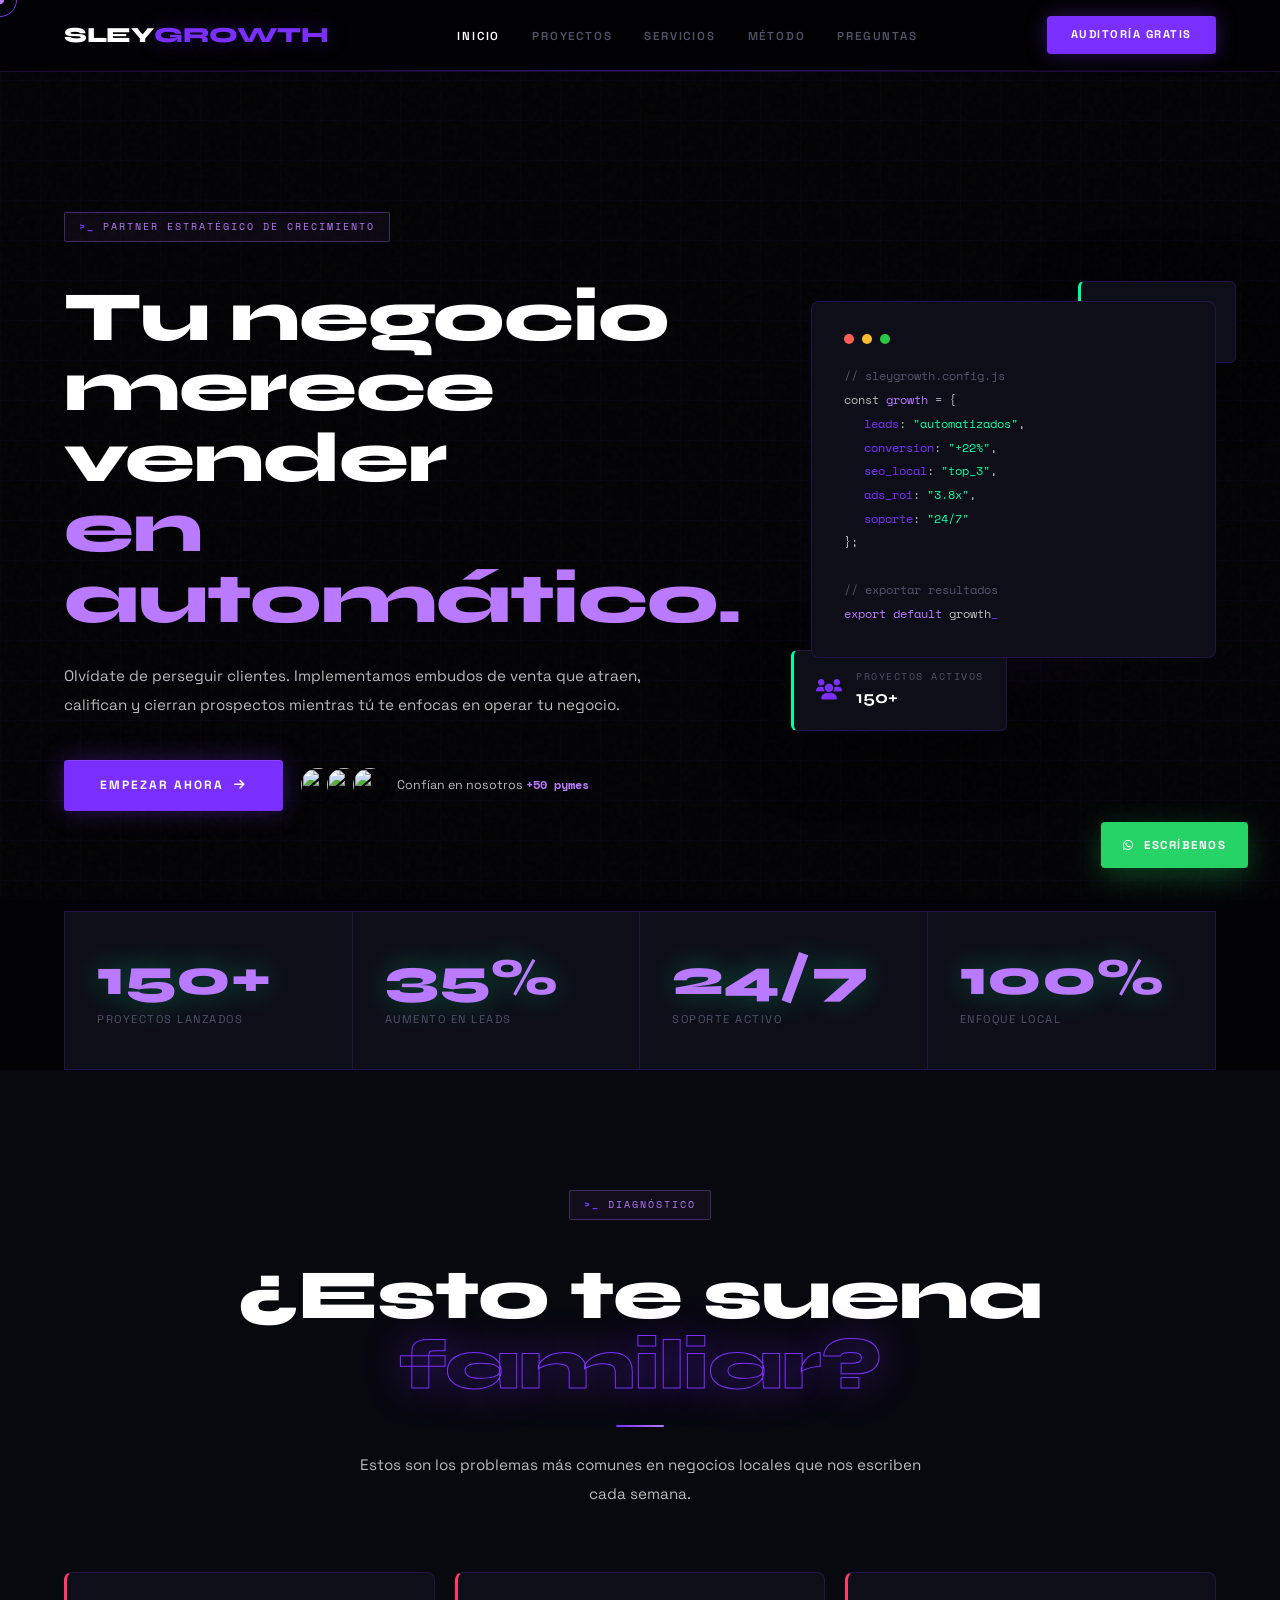
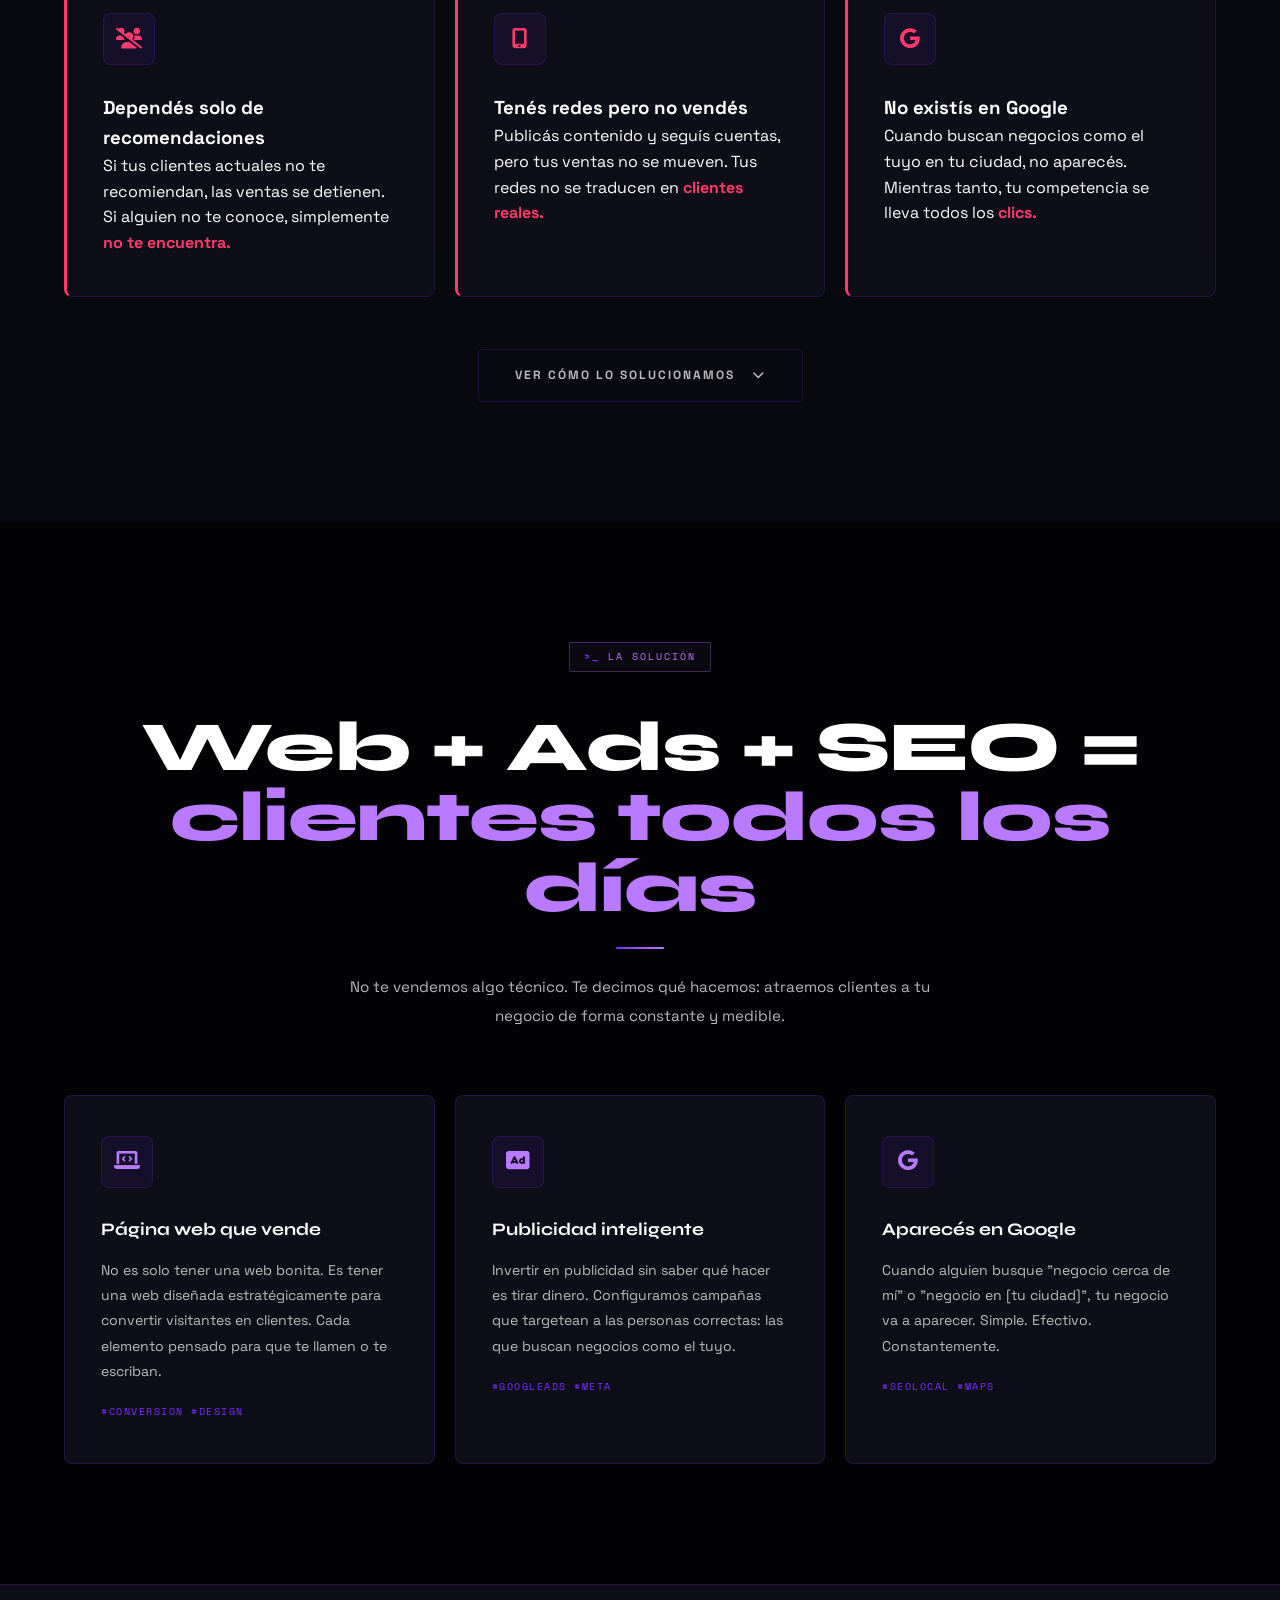
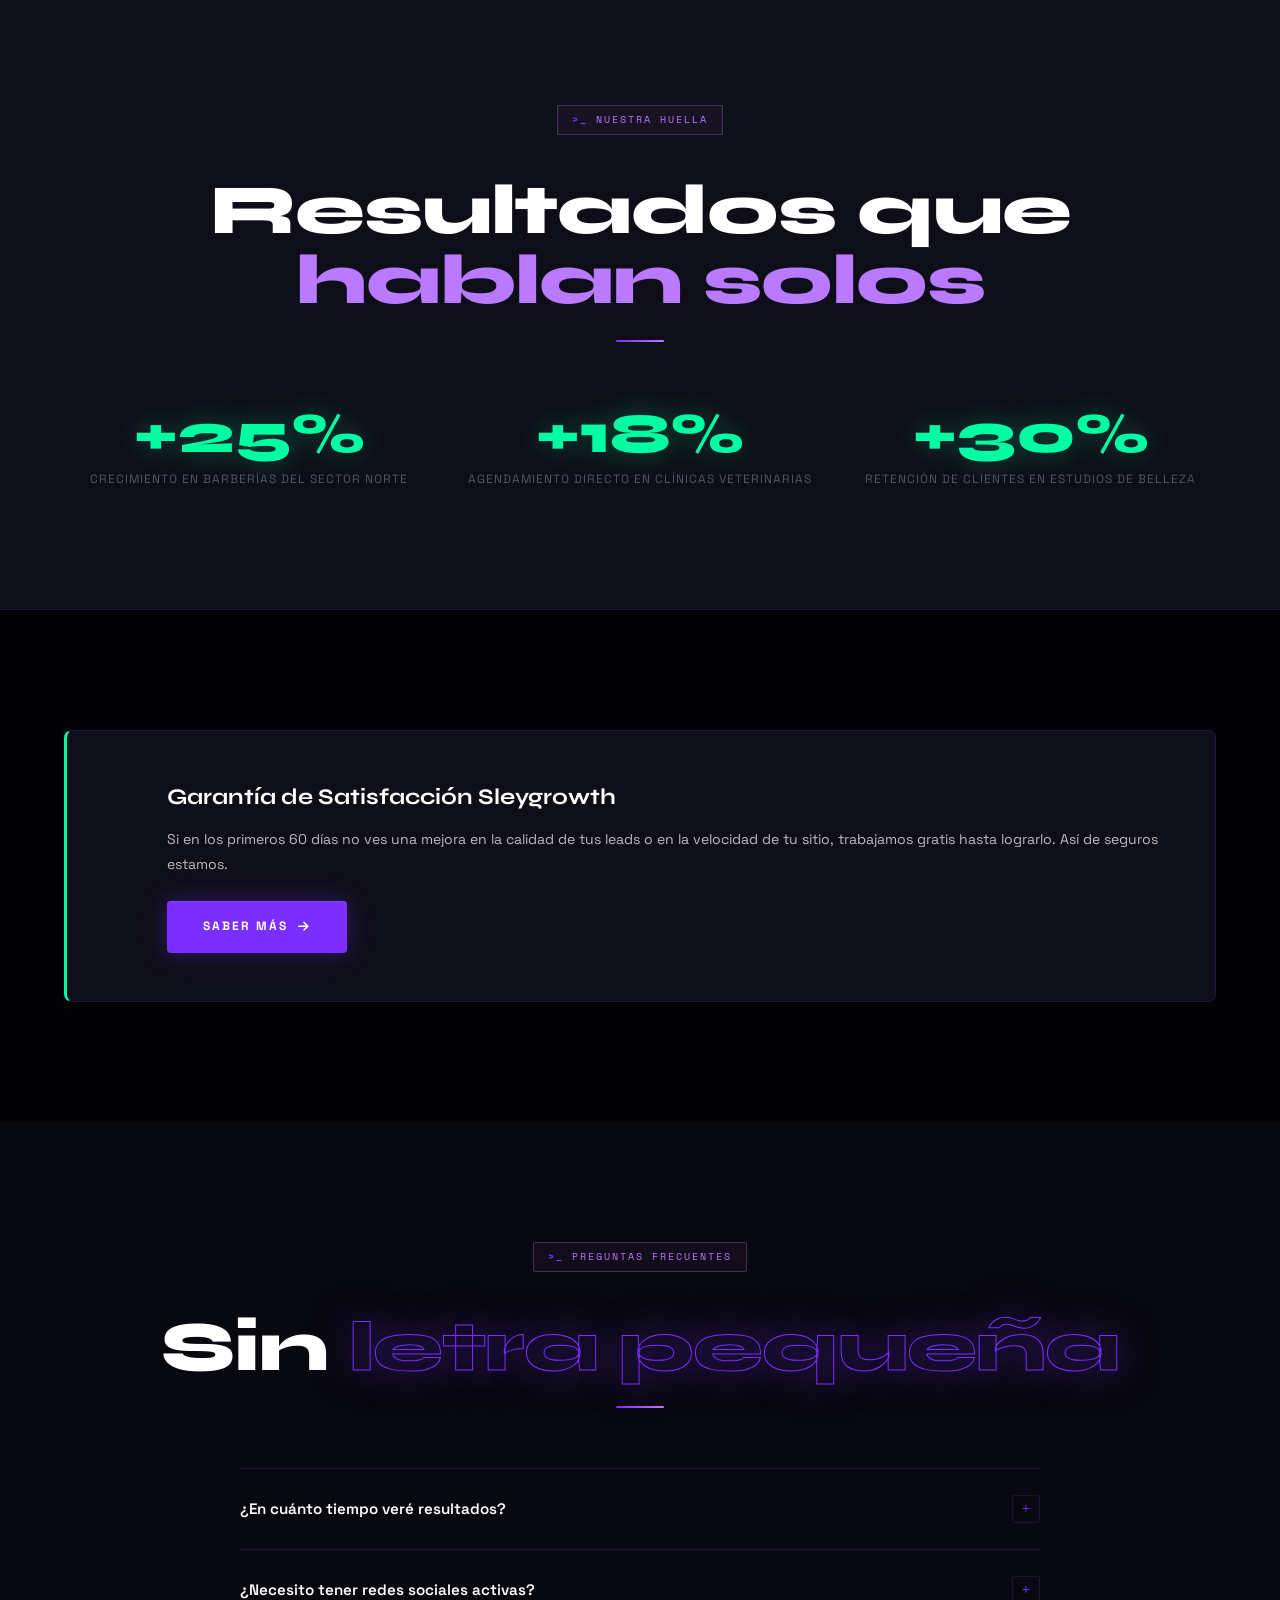
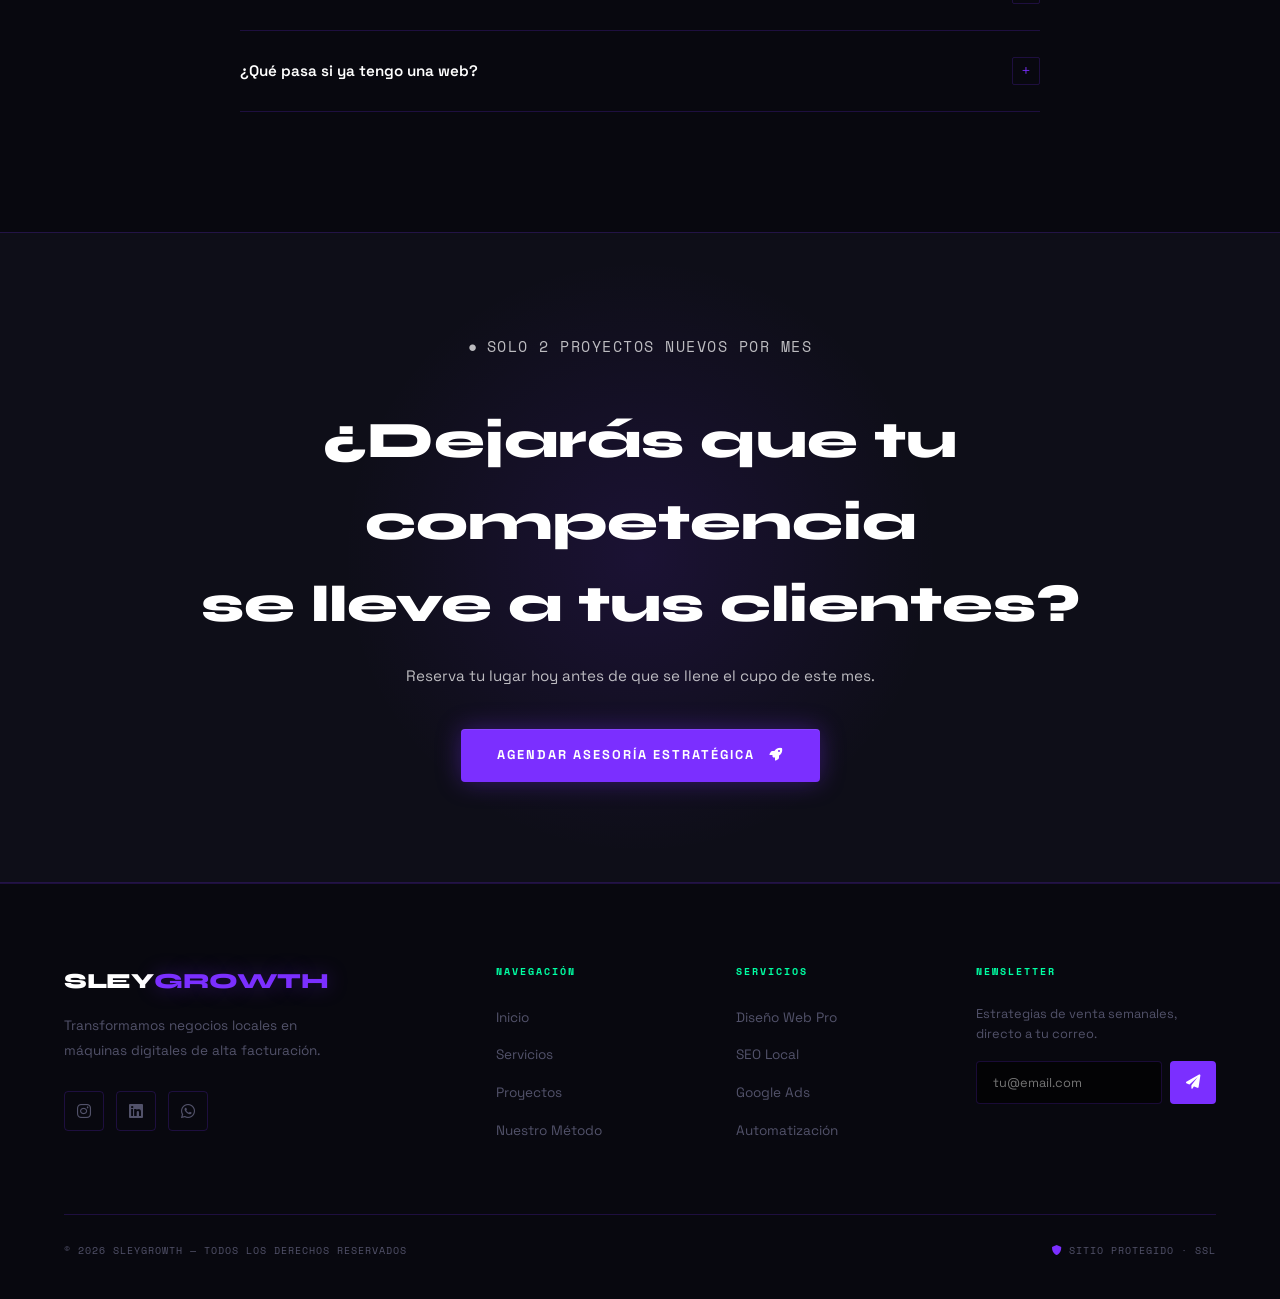
==== index.html @ 54eabbdd "first commit" ====
<!DOCTYPE html>
<html lang="es">
<head>
  <meta charset="UTF-8">
  <meta name="viewport" content="width=device-width, initial-scale=1.0">
  <title>Sleygrowth | Marketing Digital de Alto Impacto</title>
  <meta name="description" content="Estrategias de crecimiento real para negocios locales. Elevamos tu facturación con sistemas de prospección automatizados.">
  <link rel="stylesheet" href="style.css">
  <link href="https://cdnjs.cloudflare.com/ajax/libs/font-awesome/6.0.0/css/all.min.css" rel="stylesheet">
</head>
<body>

<div id="sg-progress"></div>
<div id="sg-cur"></div>
<div id="sg-ring"></div>

<!-- NAV -->
<header class="sg-nav">
  <div class="sg-nav-inner">
    <a href="index.html" class="sg-logo">
      <span class="sg-logo-sley">SLEY</span><span class="sg-logo-growth">GROWTH</span>
    </a>
    <ul class="sg-nav-links">
      <li><a href="index.html">Inicio</a></li>
      <li><a href="portafolio.html">Proyectos</a></li>
      <li><a href="servicios.html">Servicios</a></li>
      <li><a href="proceso.html">Método</a></li>
      <li><a href="index.html#faq">Preguntas</a></li>
    </ul>
    <a href="contacto.html" class="sg-nav-cta">Auditoría Gratis</a>
  </div>
  <div class="sg-nav-line"></div>
</header>

<!-- HERO -->
<section class="sg-section" style="padding:140px 0 100px; overflow:hidden;">
  <div class="container">
    <div class="grid-2" style="gap:70px; align-items:center;">
      <div class="reveal-l">
        <span class="sg-badge">Partner estratégico de crecimiento</span>
        <h1 class="sg-title" style="margin:20px 0 28px;">
          Tu negocio<br>merece vender<br><span class="solid">en automático.</span>
        </h1>
        <p class="sg-subtitle" style="margin-bottom:40px;">
          Olvídate de perseguir clientes. Implementamos embudos de venta que atraen, califican y cierran prospectos mientras tú te enfocas en operar tu negocio.
        </p>
        <div style="display:flex; gap:16px; flex-wrap:wrap; align-items:center;">
          <a href="contacto.html" class="btn-primary">Empezar ahora <i class="fas fa-arrow-right"></i></a>
          <div class="sg-proof">
            <div class="sg-avatars">
              <img src="https://randomuser.me/api/portraits/men/32.jpg" alt="">
              <img src="https://randomuser.me/api/portraits/women/44.jpg" alt="">
              <img src="https://randomuser.me/api/portraits/men/12.jpg" alt="">
            </div>
            <span class="sg-proof-text">Confían en nosotros <strong>+50 pymes</strong></span>
          </div>
        </div>
      </div>

      <!-- HERO RIGHT: floating cards + code snippet -->
      <div class="reveal-r" style="position:relative; min-height:420px;">
        <!-- BG glow -->
        <div style="position:absolute;top:50%;left:50%;transform:translate(-50%,-50%);width:400px;height:400px;background:radial-gradient(circle,rgba(123,47,255,0.15),transparent 70%);pointer-events:none;border-radius:50%;"></div>

        <!-- Code terminal -->
        <div style="background:var(--panel);border:1px solid var(--border);border-radius:8px;padding:32px;font-family:var(--font-mono);font-size:0.78rem;line-height:1.9;position:relative;z-index:1;">
          <div style="display:flex;gap:8px;margin-bottom:20px;">
            <span style="width:10px;height:10px;background:#ff5f57;border-radius:50%;"></span>
            <span style="width:10px;height:10px;background:#febc2e;border-radius:50%;"></span>
            <span style="width:10px;height:10px;background:#28c840;border-radius:50%;"></span>
          </div>
          <div style="color:var(--muted);">// sleygrowth.config.js</div>
          <div style="color:var(--text);">const <span style="color:var(--neon);">growth</span> = {</div>
          <div style="color:var(--text);padding-left:20px;"><span style="color:var(--v);">leads</span>: <span style="color:var(--green);">"automatizados"</span>,</div>
          <div style="color:var(--text);padding-left:20px;"><span style="color:var(--v);">conversion</span>: <span style="color:var(--green);">"+22%"</span>,</div>
          <div style="color:var(--text);padding-left:20px;"><span style="color:var(--v);">seo_local</span>: <span style="color:var(--green);">"top_3"</span>,</div>
          <div style="color:var(--text);padding-left:20px;"><span style="color:var(--v);">ads_roi</span>: <span style="color:var(--green);">"3.8x"</span>,</div>
          <div style="color:var(--text);padding-left:20px;"><span style="color:var(--v);">soporte</span>: <span style="color:var(--green);">"24/7"</span></div>
          <div style="color:var(--text);">};</div>
          <br>
          <div style="color:var(--muted);">// exportar resultados</div>
          <div style="color:var(--text);"><span style="color:var(--neon);">export default</span> growth<span style="color:var(--v);animation:blink 1.2s step-end infinite;">_</span></div>
        </div>

        <!-- Floating badge -->
        <div class="sg-hero-float" style="top:-20px;right:-20px;">
          <div class="sg-hero-float-icon"><i class="fas fa-chart-line"></i></div>
          <div>
            <div class="sg-hero-float-label">Conversión</div>
            <div class="sg-hero-float-value">+22%</div>
          </div>
        </div>
        <div class="sg-hero-float" style="bottom:-10px;left:-20px;animation-delay:1.5s;">
          <div class="sg-hero-float-icon" style="color:var(--v);"><i class="fas fa-users"></i></div>
          <div>
            <div class="sg-hero-float-label">Proyectos activos</div>
            <div class="sg-hero-float-value">150+</div>
          </div>
        </div>
      </div>
    </div>
  </div>
</section>

<!-- STATS -->
<section style="position:relative;z-index:1;">
  <div class="container">
    <div class="sg-stats reveal">
      <div class="sg-stat">
        <span class="sg-stat-num">150+</span>
        <span class="sg-stat-label">Proyectos lanzados</span>
      </div>
      <div class="sg-stat">
        <span class="sg-stat-num">35%</span>
        <span class="sg-stat-label">Aumento en leads</span>
      </div>
      <div class="sg-stat">
        <span class="sg-stat-num">24/7</span>
        <span class="sg-stat-label">Soporte activo</span>
      </div>
      <div class="sg-stat">
        <span class="sg-stat-num">100%</span>
        <span class="sg-stat-label">Enfoque local</span>
      </div>
    </div>
  </div>
</section>

<!-- PROBLEMAS -->
<section class="sg-section sg-section-dark">
  <div class="container">
    <div style="text-align:center; margin-bottom:64px;" class="reveal">
      <span class="sg-badge">Diagnóstico</span>
      <h2 class="sg-title" style="margin:20px auto 16px;">¿Esto te suena <span class="accent">familiar?</span></h2>
      <div class="sg-rule sg-rule-center"></div>
      <p class="sg-subtitle sg-subtitle-center">Estos son los problemas más comunes en negocios locales que nos escriben cada semana.</p>
    </div>
    <div class="grid-3">
      <div class="sg-problem-card reveal" style="transition-delay:0s">
        <div class="sg-card-icon"><i class="fas fa-users-slash"></i></div>
        <h3>Dependés solo de recomendaciones</h3>
        <p>Si tus clientes actuales no te recomiendan, las ventas se detienen. Si alguien no te conoce, simplemente <strong style="color:var(--red);">no te encuentra.</strong></p>
      </div>
      <div class="sg-problem-card reveal" style="transition-delay:0.1s">
        <div class="sg-card-icon"><i class="fas fa-mobile-alt"></i></div>
        <h3>Tenés redes pero no vendés</h3>
        <p>Publicás contenido y seguís cuentas, pero tus ventas no se mueven. Tus redes no se traducen en <strong style="color:var(--red);">clientes reales.</strong></p>
      </div>
      <div class="sg-problem-card reveal" style="transition-delay:0.2s">
        <div class="sg-card-icon"><i class="fab fa-google"></i></div>
        <h3>No existís en Google</h3>
        <p>Cuando buscan negocios como el tuyo en tu ciudad, no aparecés. Mientras tanto, tu competencia se lleva todos los <strong style="color:var(--red);">clics.</strong></p>
      </div>
    </div>
    <div style="text-align:center; margin-top:52px;" class="reveal">
      <a href="contacto.html" class="btn-ghost">Ver cómo lo solucionamos <i class="fas fa-chevron-down" style="margin-left:8px;"></i></a>
    </div>
  </div>
</section>

<!-- SOLUCIÓN -->
<section class="sg-section" id="solucion">
  <div class="container">
    <div style="text-align:center; margin-bottom:64px;" class="reveal">
      <span class="sg-badge">La solución</span>
      <h2 class="sg-title" style="margin:20px 0 16px;">Web + Ads + SEO =<br><span class="solid">clientes todos los días</span></h2>
      <div class="sg-rule sg-rule-center"></div>
      <p class="sg-subtitle sg-subtitle-center">No te vendemos algo técnico. Te decimos qué hacemos: atraemos clientes a tu negocio de forma constante y medible.</p>
    </div>
    <div class="grid-3">
      <div class="sg-card reveal" style="transition-delay:0s">
        <div class="sg-card-icon"><i class="fas fa-laptop-code"></i></div>
        <h3>Página web que vende</h3>
        <p>No es solo tener una web bonita. Es tener una web diseñada estratégicamente para convertir visitantes en clientes. Cada elemento pensado para que te llamen o te escriban.</p>
        <span class="sg-card-tag">#conversion #design</span>
      </div>
      <div class="sg-card reveal" style="transition-delay:0.1s">
        <div class="sg-card-icon"><i class="fas fa-ad"></i></div>
        <h3>Publicidad inteligente</h3>
        <p>Invertir en publicidad sin saber qué hacer es tirar dinero. Configuramos campañas que targetean a las personas correctas: las que buscan negocios como el tuyo.</p>
        <span class="sg-card-tag">#googleads #meta</span>
      </div>
      <div class="sg-card reveal" style="transition-delay:0.2s">
        <div class="sg-card-icon"><i class="fab fa-google"></i></div>
        <h3>Aparecés en Google</h3>
        <p>Cuando alguien busque "negocio cerca de mí" o "negocio en [tu ciudad]", tu negocio va a aparecer. Simple. Efectivo. Constantemente.</p>
        <span class="sg-card-tag">#seolocal #maps</span>
      </div>
    </div>
  </div>
</section>

<!-- RESULTADOS -->
<section class="sg-section sg-section-panel" style="border-top:1px solid var(--border);border-bottom:1px solid var(--border);">
  <div class="container">
    <div style="text-align:center; margin-bottom:64px;" class="reveal">
      <span class="sg-badge">Nuestra huella</span>
      <h2 class="sg-title" style="margin:20px 0 16px;">Resultados que <span class="solid">hablan solos</span></h2>
      <div class="sg-rule sg-rule-center"></div>
    </div>
    <div class="grid-3 reveal">
      <div class="result-item">
        <span class="result-pct">+25%</span>
        <div class="result-desc">Crecimiento en barberías del sector norte</div>
      </div>
      <div class="result-item">
        <span class="result-pct">+18%</span>
        <div class="result-desc">Agendamiento directo en clínicas veterinarias</div>
      </div>
      <div class="result-item">
        <span class="result-pct">+30%</span>
        <div class="result-desc">Retención de clientes en estudios de belleza</div>
      </div>
    </div>
  </div>
</section>

<!-- GARANTÍA -->
<section class="sg-section">
  <div class="container">
    <div class="sg-guarantee reveal">
      <div class="sg-guarantee-icon"><i class="fas fa-shield-check"></i></div>
      <div>
        <h3>Garantía de Satisfacción Sleygrowth</h3>
        <p>Si en los primeros 60 días no ves una mejora en la calidad de tus leads o en la velocidad de tu sitio, trabajamos gratis hasta lograrlo. Así de seguros estamos.</p>
        <a href="contacto.html" class="btn-primary">Saber más <i class="fas fa-arrow-right"></i></a>
      </div>
    </div>
  </div>
</section>

<!-- FAQ -->
<section class="sg-section sg-section-dark" id="faq">
  <div class="container">
    <div style="text-align:center; margin-bottom:20px;" class="reveal">
      <span class="sg-badge">Preguntas frecuentes</span>
      <h2 class="sg-title" style="margin:20px 0;">Sin <span class="accent">letra pequeña</span></h2>
      <div class="sg-rule sg-rule-center"></div>
    </div>
    <div class="sg-faq">
      <details class="sg-faq-item reveal">
        <summary>¿En cuánto tiempo veré resultados? <span class="faq-plus">+</span></summary>
        <p>Los cambios técnicos (velocidad) son inmediatos. Los resultados en ventas suelen verse entre la semana 2 y 4 post-lanzamiento.</p>
      </details>
      <details class="sg-faq-item reveal">
        <summary>¿Necesito tener redes sociales activas? <span class="faq-plus">+</span></summary>
        <p>Ayuda, pero no es obligatorio. Nuestra web está diseñada para captar tráfico desde Google y búsquedas locales directamente.</p>
      </details>
      <details class="sg-faq-item reveal">
        <summary>¿Qué pasa si ya tengo una web? <span class="faq-plus">+</span></summary>
        <p>Hacemos una auditoría gratuita. Si se puede salvar, la optimizamos. Si es un obstáculo para tus ventas, te recomendamos empezar de cero.</p>
      </details>
    </div>
  </div>
</section>

<!-- CTA FINAL -->
<section class="sg-cta-section">
  <div class="container" style="position:relative;z-index:1;">
    <p class="sg-cta-urgency">Solo 2 proyectos nuevos por mes</p>
    <h2>¿Dejarás que tu competencia<br>se lleve a tus clientes?</h2>
    <p>Reserva tu lugar hoy antes de que se llene el cupo de este mes.</p>
    <a href="contacto.html" class="btn-primary" style="font-size:0.8rem;">Agendar asesoría estratégica <i class="fas fa-rocket" style="margin-left:4px;"></i></a>
  </div>
</section>

<!-- FOOTER -->
<footer class="sg-footer">
  <div class="container">
    <div class="sg-footer-grid">
      <div class="sg-footer-brand">
        <a href="index.html" class="sg-logo" style="display:inline-flex;">
          <span class="sg-logo-sley">SLEY</span><span class="sg-logo-growth">GROWTH</span>
        </a>
        <p>Transformamos negocios locales en máquinas digitales de alta facturación.</p>
        <div class="sg-footer-socials">
          <a href="https://instagram.com/sleygrowth" target="_blank" class="sg-soc"><i class="fab fa-instagram"></i></a>
          <a href="#" class="sg-soc"><i class="fab fa-linkedin"></i></a>
          <a href="https://wa.me/50664442855" target="_blank" class="sg-soc"><i class="fab fa-whatsapp"></i></a>
        </div>
      </div>
      <div>
        <h4>Navegación</h4>
        <ul>
          <li><a href="index.html">Inicio</a></li>
          <li><a href="servicios.html">Servicios</a></li>
          <li><a href="portafolio.html">Proyectos</a></li>
          <li><a href="proceso.html">Nuestro Método</a></li>
        </ul>
      </div>
      <div>
        <h4>Servicios</h4>
        <ul>
          <li><a href="servicios.html">Diseño Web Pro</a></li>
          <li><a href="servicios.html">SEO Local</a></li>
          <li><a href="servicios.html">Google Ads</a></li>
          <li><a href="servicios.html">Automatización</a></li>
        </ul>
      </div>
      <div>
        <h4>Newsletter</h4>
        <p style="font-size:0.8rem;color:var(--muted);margin-bottom:16px;">Estrategias de venta semanales, directo a tu correo.</p>
        <form class="sg-nl-form" onsubmit="return false;">
          <input type="email" placeholder="tu@email.com">
          <button type="submit"><i class="fas fa-paper-plane"></i></button>
        </form>
      </div>
    </div>
    <div class="sg-footer-bottom">
      <p>© 2026 SLEYGROWTH — TODOS LOS DERECHOS RESERVADOS</p>
      <p><i class="fas fa-shield-alt" style="margin-right:6px;color:var(--v);"></i>SITIO PROTEGIDO · SSL</p>
    </div>
  </div>
</footer>

<a href="https://wa.me/50664442855?text=Hola%20Sleygrowth..." class="wa-float" target="_blank">
  <i class="fab fa-whatsapp"></i> Escríbenos
</a>

<script src="script.js"></script>
</body>
</html>
---- style.css ----
/* ============================================================
   SLEYGROWTH — SISTEMA DE DISEÑO FUTURISTA v2.0
   ============================================================ */

@import url('https://fonts.googleapis.com/css2?family=Space+Grotesk:wght@300;400;500;600;700&family=Space+Mono:ital,wght@0,400;0,700;1,400&family=Syne:wght@700;800&display=swap');

/* ── TOKENS ── */
:root {
  --v:       #7b2fff;   /* violet principal */
  --v-dim:   #5a1fd4;
  --v-glow:  rgba(123,47,255,0.35);
  --v-ghost: rgba(123,47,255,0.08);
  --neon:    #b97aff;
  --green:   #00ffa3;
  --red:     #ff3b6b;
  --black:   #030305;
  --near:    #08080f;
  --panel:   #0e0e18;
  --border:  rgba(123,47,255,0.2);
  --muted:   #52526a;
  --text:    rgba(255,255,255,0.72);
  --white:   #ffffff;

  --font-display: 'Syne', sans-serif;
  --font-body:    'Space Grotesk', sans-serif;
  --font-mono:    'Space Mono', monospace;
}

/* ── RESET ── */
*, *::before, *::after { margin:0; padding:0; box-sizing:border-box; }
html { scroll-behavior: smooth; }
body {
  font-family: var(--font-body);
  background: var(--black);
  color: var(--white);
  overflow-x: hidden;
  line-height: 1.6;
}

/* ── GRID BG TEXTURE ── */
body::before {
  content: '';
  position: fixed; inset: 0; z-index: 0; pointer-events: none;
  background-image:
    linear-gradient(rgba(123,47,255,0.04) 1px, transparent 1px),
    linear-gradient(90deg, rgba(123,47,255,0.04) 1px, transparent 1px);
  background-size: 40px 40px;
}

/* Grain */
body::after {
  content: '';
  position: fixed; inset: 0; z-index: 0; pointer-events: none;
  background-image: url("data:image/svg+xml,%3Csvg viewBox='0 0 200 200' xmlns='http://www.w3.org/2000/svg'%3E%3Cfilter id='n'%3E%3CfeTurbulence type='fractalNoise' baseFrequency='0.85' numOctaves='4' stitchTiles='stitch'/%3E%3C/filter%3E%3Crect width='100%25' height='100%25' filter='url(%23n)' opacity='1'/%3E%3C/svg%3E");
  opacity: 0.025;
}

/* ── SCROLL PROGRESS ── */
#sg-progress {
  position: fixed; top: 0; left: 0; height: 2px;
  background: linear-gradient(to right, var(--v), var(--neon));
  z-index: 9999; width: 0; transition: width 0.1s linear;
}

/* ── CURSOR ── */
#sg-cur { position:fixed; width:8px; height:8px; background:var(--neon); border-radius:50%; pointer-events:none; z-index:9998; transform:translate(-50%,-50%); mix-blend-mode:screen; }
#sg-ring { position:fixed; width:34px; height:34px; border:1px solid var(--v); border-radius:50%; pointer-events:none; z-index:9997; transform:translate(-50%,-50%); transition:width .3s,height .3s,opacity .3s,border-color .3s; }

/* ── CONTAINER ── */
.container { max-width: 1200px; margin: 0 auto; padding: 0 24px; position: relative; z-index: 1; }

/* ── NAV ── */
.sg-nav {
  position: sticky; top: 0; z-index: 1000;
  background: rgba(3,3,5,0.88); backdrop-filter: blur(24px);
  border-bottom: 1px solid var(--border);
}
.sg-nav-inner {
  max-width: 1200px; margin: 0 auto; padding: 0 24px;
  display: flex; justify-content: space-between; align-items: center;
  height: 70px;
}
.sg-logo { text-decoration: none; display: flex; align-items: baseline; gap: 1px; }
.sg-logo-sley {
  font-family: var(--font-display); font-size: 1.35rem; font-weight: 800;
  color: var(--white); letter-spacing: -0.5px;
}
.sg-logo-growth {
  font-family: var(--font-display); font-size: 1.35rem; font-weight: 800;
  color: var(--v); letter-spacing: -0.5px;
  text-shadow: 0 0 20px var(--v-glow);
}
.sg-nav-links { display: flex; gap: 32px; list-style: none; }
.sg-nav-links a {
  font-size: 0.72rem; letter-spacing: 1.8px; text-transform: uppercase;
  text-decoration: none; color: var(--muted); font-weight: 600;
  transition: color 0.3s;
}
.sg-nav-links a:hover, .sg-nav-links a.active { color: var(--white); }
.sg-nav-cta {
  background: var(--v); color: white; text-decoration: none;
  padding: 10px 24px; font-size: 0.7rem; font-weight: 700;
  letter-spacing: 1.5px; text-transform: uppercase;
  border-radius: 4px; transition: all 0.3s;
  box-shadow: 0 0 20px var(--v-glow);
}
.sg-nav-cta:hover { background: var(--neon); color: black; box-shadow: 0 0 30px rgba(185,122,255,0.5); }
.sg-nav-line {
  height: 1px; width: 100%;
  background: linear-gradient(to right, transparent, var(--v), transparent);
  opacity: 0.4;
}

/* ── SECTION COMMONS ── */
.sg-section { padding: 120px 0; position: relative; z-index: 1; }
.sg-section-dark { background: var(--near); }
.sg-section-panel { background: var(--panel); }
.sg-badge {
  display: inline-flex; align-items: center; gap: 8px;
  font-family: var(--font-mono); font-size: 0.62rem;
  color: var(--neon); letter-spacing: 2px; text-transform: uppercase;
  border: 1px solid rgba(185,122,255,0.3); padding: 6px 14px;
  border-radius: 2px; margin-bottom: 20px;
  background: rgba(185,122,255,0.05);
}
.sg-badge::before { content: '>_'; color: var(--v); font-weight: 700; }
.sg-title {
  font-family: var(--font-display); font-size: clamp(2.8rem,5.5vw,5rem);
  font-weight: 800; line-height: 1; letter-spacing: -1px; color: var(--white);
}
.sg-title .accent {
  color: transparent;
  -webkit-text-stroke: 1px var(--v);
  text-shadow: 0 0 40px var(--v-glow);
}
.sg-title .solid { color: var(--neon); }
.sg-rule {
  width: 48px; height: 2px; margin: 24px 0;
  background: linear-gradient(to right, var(--v), var(--neon));
  border-radius: 2px;
}
.sg-rule-center { margin: 24px auto; }
.sg-subtitle { font-size: 0.95rem; color: var(--text); line-height: 1.9; max-width: 580px; }
.sg-subtitle-center { text-align: center; margin: 0 auto; }

/* ── BUTTONS ── */
.btn-primary {
  display: inline-flex; align-items: center; gap: 10px;
  background: var(--v); color: white; text-decoration: none;
  padding: 16px 36px; font-size: 0.75rem; font-weight: 700;
  letter-spacing: 2px; text-transform: uppercase; border-radius: 4px;
  border: none; cursor: pointer;
  box-shadow: 0 0 24px var(--v-glow), inset 0 1px 0 rgba(255,255,255,0.1);
  transition: all 0.3s;
}
.btn-primary:hover {
  background: var(--neon); color: black;
  box-shadow: 0 0 40px rgba(185,122,255,0.5);
  transform: translateY(-2px);
}
.btn-ghost {
  display: inline-flex; align-items: center; gap: 10px;
  background: transparent; color: var(--text); text-decoration: none;
  padding: 16px 36px; font-size: 0.75rem; font-weight: 700;
  letter-spacing: 2px; text-transform: uppercase; border-radius: 4px;
  border: 1px solid var(--border); cursor: pointer;
  transition: all 0.3s;
}
.btn-ghost:hover { border-color: var(--v); color: var(--white); background: var(--v-ghost); }
.btn-full { width: 100%; justify-content: center; }

/* ── CARDS 3D ── */
.sg-card {
  background: var(--panel);
  border: 1px solid var(--border);
  border-radius: 8px; padding: 40px 36px;
  position: relative; overflow: hidden;
  cursor: pointer; transition: transform 0.1s ease-out, box-shadow 0.3s, border-color 0.3s;
  transform-style: preserve-3d;
}
.sg-card::before {
  content: ''; position: absolute; inset: 0;
  background: radial-gradient(circle at var(--mx,50%) var(--my,50%), rgba(123,47,255,0.12), transparent 55%);
  opacity: 0; transition: opacity 0.4s;
}
.sg-card::after {
  content: ''; position: absolute; top: 0; left: 0; right: 0; height: 1px;
  background: linear-gradient(to right, transparent, var(--v), transparent);
  opacity: 0; transition: opacity 0.4s;
}
.sg-card:hover { border-color: var(--v); box-shadow: 0 20px 60px rgba(123,47,255,0.2); }
.sg-card:hover::before, .sg-card:hover::after { opacity: 1; }
.sg-card-icon {
  width: 52px; height: 52px;
  background: var(--v-ghost); border: 1px solid var(--border);
  border-radius: 8px; display: flex; align-items: center; justify-content: center;
  margin-bottom: 28px; font-size: 1.3rem; color: var(--neon);
  transition: background 0.3s, box-shadow 0.3s;
}
.sg-card:hover .sg-card-icon { background: rgba(123,47,255,0.2); box-shadow: 0 0 20px var(--v-glow); }
.sg-card h3 { font-family: var(--font-display); font-size: 1.1rem; font-weight: 700; margin-bottom: 14px; }
.sg-card p { font-size: 0.88rem; color: var(--text); line-height: 1.8; }
.sg-card-tag {
  display: inline-block; margin-top: 20px;
  font-family: var(--font-mono); font-size: 0.6rem;
  color: var(--v); letter-spacing: 1.5px; text-transform: uppercase;
}

/* CARD accent top color */
.sg-card.red-top::after { background: linear-gradient(to right, transparent, var(--red), transparent); }
.sg-card.green-top::after { background: linear-gradient(to right, transparent, var(--green), transparent); }
.sg-card.red-top:hover { border-color: var(--red); box-shadow: 0 20px 60px rgba(255,59,107,0.15); }

/* ── STATS ── */
.sg-stats {
  display: grid; grid-template-columns: repeat(4,1fr);
  background: var(--panel); border: 1px solid var(--border);
}
.sg-stat {
  padding: 40px 32px; border-right: 1px solid var(--border);
  position: relative; overflow: hidden; transition: background 0.3s;
}
.sg-stat:last-child { border-right: none; }
.sg-stat:hover { background: var(--v-ghost); }
.sg-stat-num {
  font-family: var(--font-display); font-size: 3.2rem; font-weight: 800;
  color: var(--neon); line-height: 1; display: block;
  text-shadow: 0 0 30px rgba(0,255,163,0.3);
}
.sg-stat-label { font-size: 0.7rem; color: var(--muted); letter-spacing: 1.5px; text-transform: uppercase; margin-top: 8px; display: block; }

/* ── GRID LAYOUTS ── */
.grid-3 { display: grid; grid-template-columns: repeat(3,1fr); gap: 20px; }
.grid-2 { display: grid; grid-template-columns: 1fr 1fr; gap: 40px; align-items: center; }
.grid-4 { display: grid; grid-template-columns: repeat(4,1fr); gap: 20px; }

/* ── RESULTS STRIP ── */
.result-item { text-align: center; }
.result-pct {
  font-family: var(--font-display); font-size: 3.5rem; font-weight: 800;
  color: var(--green); display: block; line-height: 1;
  text-shadow: 0 0 30px rgba(0,255,163,0.3);
}
.result-desc { font-size: 0.75rem; color: var(--muted); letter-spacing: 1px; text-transform: uppercase; margin-top: 8px; }

/* ── FAQ ── */
.sg-faq { max-width: 800px; margin: 60px auto 0; }
details.sg-faq-item {
  border-bottom: 1px solid var(--border); padding: 0;
  overflow: hidden; transition: background 0.3s;
}
details.sg-faq-item:first-child { border-top: 1px solid var(--border); }
details.sg-faq-item summary {
  display: flex; justify-content: space-between; align-items: center;
  padding: 26px 0; cursor: pointer; list-style: none;
  font-weight: 600; font-size: 0.95rem; color: var(--white);
  transition: color 0.3s;
}
details.sg-faq-item summary::-webkit-details-marker { display: none; }
.faq-plus {
  width: 28px; height: 28px; border: 1px solid var(--border);
  display: flex; align-items: center; justify-content: center;
  flex-shrink: 0; color: var(--v); font-size: 1rem; font-weight: 300;
  transition: all 0.3s; border-radius: 2px;
}
details[open] .faq-plus { background: var(--v); color: white; transform: rotate(45deg); border-color: var(--v); }
details.sg-faq-item p {
  padding: 0 0 24px; font-size: 0.88rem; color: var(--text); line-height: 1.9;
  font-family: var(--font-mono);
}

/* ── GUARANTEE ── */
.sg-guarantee {
  background: var(--panel); border: 1px solid var(--border);
  border-left: 3px solid var(--green); border-radius: 8px;
  padding: 48px 52px; display: flex; gap: 48px; align-items: center;
}
.sg-guarantee-icon { font-size: 3.5rem; color: var(--green); flex-shrink: 0; }
.sg-guarantee h3 { font-family: var(--font-display); font-size: 1.4rem; margin-bottom: 12px; }
.sg-guarantee p { font-size: 0.88rem; color: var(--text); line-height: 1.8; margin-bottom: 24px; }

/* ── CONTACT FORM ── */
.sg-form-box {
  background: var(--panel); border: 1px solid var(--border);
  border-radius: 8px; padding: 48px 44px;
}
.form-row { display: grid; grid-template-columns: 1fr 1fr; gap: 20px; }
.form-group { margin-bottom: 20px; }
.form-group label {
  display: block; font-size: 0.68rem; letter-spacing: 1.8px;
  text-transform: uppercase; color: var(--muted); font-weight: 700; margin-bottom: 10px;
}
.form-group input,
.form-group select,
.form-group textarea {
  width: 100%; padding: 14px 18px;
  background: var(--near); border: 1px solid var(--border);
  border-radius: 4px; color: var(--white);
  font-family: var(--font-body); font-size: 0.9rem;
  transition: border-color 0.3s, box-shadow 0.3s;
  -webkit-appearance: none; appearance: none;
}
.form-group input:focus,
.form-group select:focus,
.form-group textarea:focus {
  outline: none; border-color: var(--v);
  box-shadow: 0 0 0 3px var(--v-ghost);
}
.form-group select option { background: var(--near); }
.form-group textarea { resize: vertical; min-height: 120px; }
.form-note { text-align: center; font-size: 0.7rem; color: var(--muted); margin-top: 14px; font-family: var(--font-mono); }

/* ── CONTACT INFO ── */
.sg-contact-benefits { margin: 32px 0; }
.benefit-item { display: flex; align-items: center; gap: 14px; padding: 14px 0; border-bottom: 1px solid var(--border); }
.benefit-item:last-child { border-bottom: none; }
.benefit-item i { color: var(--green); font-size: 0.9rem; }
.benefit-item span { font-size: 0.88rem; color: var(--text); }

/* ── PORTFOLIO CASE CARDS ── */
.sg-case-card {
  background: var(--panel); border: 1px solid var(--border);
  border-radius: 8px; overflow: hidden;
  transition: transform 0.3s, box-shadow 0.3s, border-color 0.3s;
}
.sg-case-card:hover { transform: translateY(-6px); border-color: var(--v); box-shadow: 0 20px 60px rgba(123,47,255,0.2); }
.sg-case-top { padding: 36px 36px 28px; }
.sg-case-img { width: 100%; height: 200px; object-fit: cover; display: block; filter: saturate(0.7); transition: filter 0.4s; }
.sg-case-card:hover .sg-case-img { filter: saturate(1.1); }
.sg-case-bottom { padding: 28px 36px 32px; border-top: 1px solid var(--border); }
.sg-case-tag {
  font-family: var(--font-mono); font-size: 0.6rem;
  color: var(--v); letter-spacing: 2px; text-transform: uppercase;
}

/* ── PROCESS STEPS ── */
.sg-step { display: flex; gap: 32px; align-items: flex-start; padding: 44px 0; border-bottom: 1px solid var(--border); }
.sg-step:last-child { border-bottom: none; }
.sg-step-num {
  font-family: var(--font-mono); font-size: 3rem; font-weight: 700;
  color: var(--v-dim); line-height: 1; flex-shrink: 0; min-width: 70px;
  transition: color 0.3s;
}
.sg-step:hover .sg-step-num { color: var(--v); text-shadow: 0 0 20px var(--v-glow); }
.sg-step-content h3 { font-family: var(--font-display); font-size: 1.3rem; margin-bottom: 12px; }
.sg-step-content p { font-size: 0.88rem; color: var(--text); line-height: 1.9; }
.sg-step-badge { display: inline-block; margin-bottom: 12px; font-family: var(--font-mono); font-size: 0.6rem; color: var(--green); letter-spacing: 2px; text-transform: uppercase; }

/* ── SERVICES PAGE ── */
.sg-service-card {
  background: var(--panel); border: 1px solid var(--border);
  border-radius: 8px; padding: 44px 40px;
  position: relative; overflow: hidden;
  transition: border-color 0.3s, box-shadow 0.3s, transform 0.3s;
}
.sg-service-card:hover { border-color: var(--v); transform: translateY(-4px); box-shadow: 0 16px 50px rgba(123,47,255,0.2); }
.sg-service-num {
  font-family: var(--font-mono); font-size: 5rem; font-weight: 700;
  color: rgba(123,47,255,0.06); position: absolute; top: 20px; right: 24px;
  line-height: 1; transition: color 0.3s;
}
.sg-service-card:hover .sg-service-num { color: rgba(123,47,255,0.12); }

/* ── FOOTER ── */
.sg-footer {
  background: var(--near); border-top: 1px solid var(--border);
  padding: 80px 0 40px; position: relative; z-index: 1;
}
.sg-footer-grid { display: grid; grid-template-columns: 2fr 1fr 1fr 1fr; gap: 48px; }
.sg-footer h4 {
  font-family: var(--font-mono); font-size: 0.62rem; letter-spacing: 2px;
  text-transform: uppercase; color: var(--green); margin-bottom: 24px;
}
.sg-footer ul { list-style: none; }
.sg-footer ul li { margin-bottom: 12px; }
.sg-footer ul a { color: var(--muted); text-decoration: none; font-size: 0.85rem; transition: color 0.3s; }
.sg-footer ul a:hover { color: var(--white); }
.sg-footer-brand p { font-size: 0.85rem; color: var(--muted); line-height: 1.8; margin-top: 16px; max-width: 280px; }
.sg-footer-socials { display: flex; gap: 12px; margin-top: 28px; }
.sg-soc {
  width: 40px; height: 40px; border: 1px solid var(--border); border-radius: 4px;
  display: flex; align-items: center; justify-content: center;
  color: var(--muted); text-decoration: none; transition: all 0.3s;
}
.sg-soc:hover { background: var(--v); border-color: var(--v); color: white; }
.sg-footer-bottom {
  display: flex; justify-content: space-between; align-items: center;
  border-top: 1px solid var(--border); margin-top: 60px; padding-top: 28px; flex-wrap: wrap; gap: 12px;
}
.sg-footer-bottom p { font-family: var(--font-mono); font-size: 0.62rem; color: var(--muted); letter-spacing: 1px; }
.sg-footer-contact { font-size: 0.8rem; color: var(--muted); }
.sg-footer-contact a { color: var(--text); text-decoration: none; transition: color 0.3s; }
.sg-footer-contact a:hover { color: var(--neon); }

/* ── NEWSLETTER FORM ── */
.sg-nl-form { display: flex; gap: 8px; margin-top: 8px; }
.sg-nl-form input {
  flex: 1; padding: 12px 16px; background: var(--black);
  border: 1px solid var(--border); border-radius: 4px;
  color: white; font-family: var(--font-body); font-size: 0.8rem;
  transition: border-color 0.3s;
}
.sg-nl-form input:focus { outline: none; border-color: var(--v); }
.sg-nl-form button {
  background: var(--v); border: none; color: white; cursor: pointer;
  padding: 12px 16px; border-radius: 4px; font-size: 0.9rem; transition: background 0.3s;
}
.sg-nl-form button:hover { background: var(--neon); color: black; }

/* ── WA FLOAT ── */
.wa-float {
  position: fixed; bottom: 32px; right: 32px; z-index: 999;
  display: flex; align-items: center; gap: 10px;
  background: #25d366; color: white; text-decoration: none;
  padding: 14px 22px; border-radius: 4px; font-size: 0.72rem;
  font-weight: 700; letter-spacing: 1.5px; text-transform: uppercase;
  box-shadow: 0 8px 30px rgba(37,211,102,0.3);
  animation: waBob 3s ease-in-out infinite;
  transition: transform 0.3s;
}
.wa-float:hover { transform: scale(1.06) !important; }
@keyframes waBob { 0%,100%{transform:translateY(0)} 50%{transform:translateY(-6px)} }

/* ── HOME FLOAT ── */
.home-float {
  position: fixed; bottom: 32px; left: 32px; z-index: 999;
  background: var(--panel); color: var(--white); text-decoration: none;
  border: 1px solid var(--border); padding: 12px 20px; border-radius: 4px;
  font-size: 0.65rem; font-weight: 700; letter-spacing: 2px; text-transform: uppercase;
  display: flex; align-items: center; gap: 8px; transition: all 0.3s;
}
.home-float:hover { border-color: var(--v); color: var(--neon); box-shadow: 0 0 20px var(--v-glow); }
.home-float span { color: var(--v); }

/* ── SOCIAL PROOF AVATARS ── */
.sg-avatars { display: flex; margin-right: 4px; }
.sg-avatars img { width: 38px; height: 38px; border-radius: 50%; border: 2px solid var(--black); margin-right: -12px; object-fit: cover; }
.sg-proof { display: flex; align-items: center; gap: 16px; }
.sg-proof-text { font-size: 0.78rem; color: var(--text); }
.sg-proof-text strong { color: var(--neon); font-family: var(--font-mono); }

/* ── HERO SPECIFIC ── */
.sg-hero-float {
  position: absolute; background: var(--panel); border: 1px solid var(--border);
  border-left: 3px solid var(--green);
  padding: 18px 22px; border-radius: 6px;
  display: flex; align-items: center; gap: 14px;
  box-shadow: 0 20px 60px rgba(0,0,0,0.5);
  animation: floatCard 4s ease-in-out infinite;
}
@keyframes floatCard { 0%,100%{transform:translateY(0)} 50%{transform:translateY(-14px)} }
.sg-hero-float-icon { font-size: 1.3rem; color: var(--green); }
.sg-hero-float-label { font-size: 0.6rem; letter-spacing: 1.5px; text-transform: uppercase; color: var(--muted); font-family: var(--font-mono); }
.sg-hero-float-value { font-family: var(--font-display); font-size: 1.1rem; color: var(--white); font-weight: 700; }

/* ── CTA FINAL SECTION ── */
.sg-cta-section {
  background: var(--panel); border-top: 1px solid var(--border);
  border-bottom: 1px solid var(--border); text-align: center; padding: 100px 0;
  position: relative; overflow: hidden;
}
.sg-cta-section::before {
  content: ''; position: absolute; top: 50%; left: 50%;
  transform: translate(-50%,-50%);
  width: 600px; height: 600px;
  background: radial-gradient(circle, rgba(123,47,255,0.12) 0%, transparent 70%);
  pointer-events: none;
}
.sg-cta-section h2 { font-family: var(--font-display); font-size: clamp(2rem,4vw,3.5rem); font-weight: 800; margin-bottom: 16px; }
.sg-cta-section p { font-size: 0.95rem; color: var(--text); max-width: 520px; margin: 0 auto 40px; line-height: 1.8; }
.sg-cta-urgency {
  display: inline-flex; align-items: center; gap: 8px;
  font-family: var(--font-mono); font-size: 0.62rem; color: var(--red);
  letter-spacing: 1.5px; text-transform: uppercase; margin-bottom: 32px;
}
.sg-cta-urgency::before { content: '●'; animation: blink 1.2s step-end infinite; }
@keyframes blink { 50%{opacity:0} }

/* ── PROBLEM CARDS ── */
.sg-problem-card {
  background: var(--panel); border: 1px solid var(--border);
  border-left: 3px solid var(--red); border-radius: 8px;
  padding: 40px 36px; transition: all 0.3s;
}
.sg-problem-card:hover { border-left-color: var(--v); box-shadow: 0 16px 50px rgba(123,47,255,0.15); transform: translateY(-4px); }
.sg-problem-card .sg-card-icon { color: var(--red); }
.sg-problem-card:hover .sg-card-icon { color: var(--neon); }

/* ── REVEAL ── */
.reveal { opacity:0; transform:translateY(32px); transition: opacity 0.8s ease, transform 0.8s ease; }
.reveal.vis { opacity:1; transform:none; }
.reveal-l { opacity:0; transform:translateX(-32px); transition: opacity 0.8s ease, transform 0.8s ease; }
.reveal-l.vis { opacity:1; transform:none; }
.reveal-r { opacity:0; transform:translateX(32px); transition: opacity 0.8s ease, transform 0.8s ease; }
.reveal-r.vis { opacity:1; transform:none; }

/* ── RESPONSIVE ── */
@media(max-width:1024px) { .grid-4 { grid-template-columns:repeat(2,1fr); } .sg-stats { grid-template-columns:repeat(2,1fr); } .sg-stats .sg-stat { border-bottom: 1px solid var(--border); } }
@media(max-width:900px) { .grid-3,.grid-2,.sg-footer-grid { grid-template-columns:1fr; } .sg-nav-links { display:none; } .sg-hero-float { display:none; } .form-row { grid-template-columns:1fr; } }
@media(max-width:600px) { .grid-4 { grid-template-columns:1fr; } .sg-stats { grid-template-columns:1fr; } .sg-cta-section h2 { font-size:2rem; } }
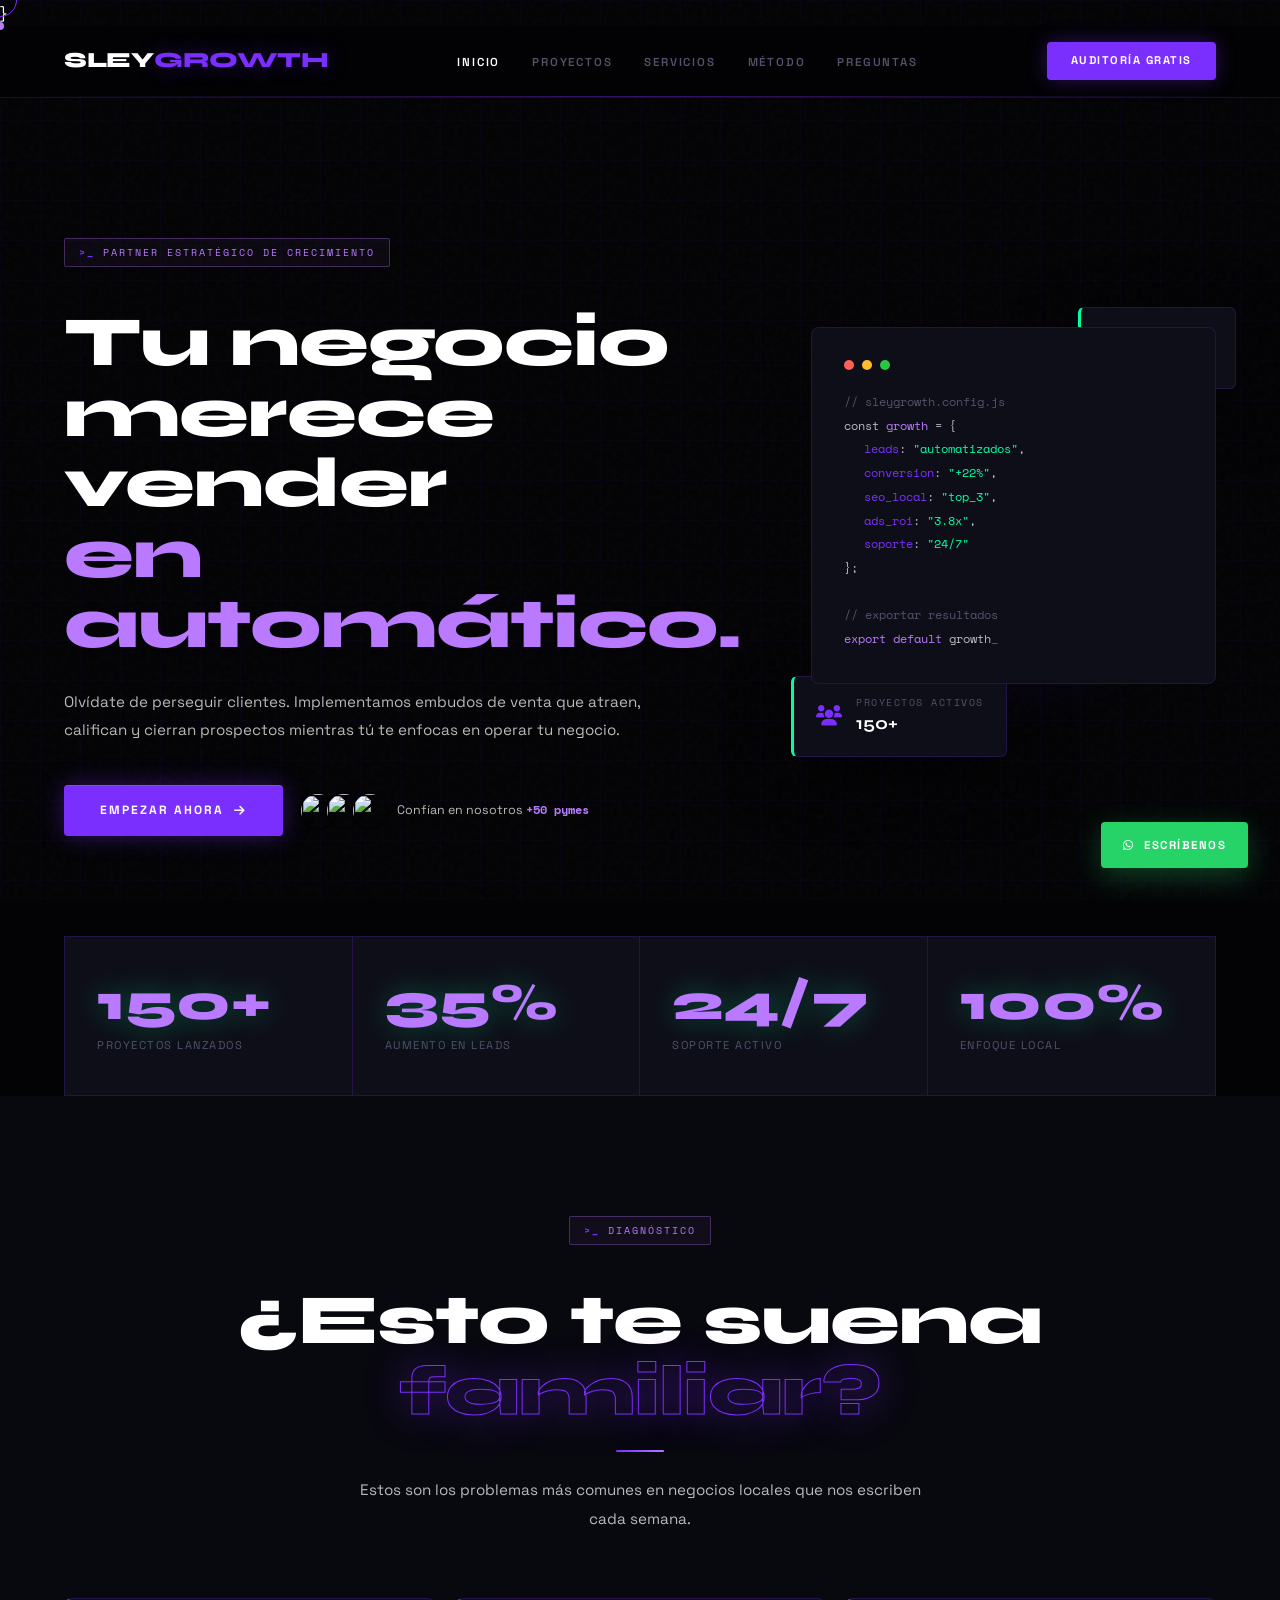
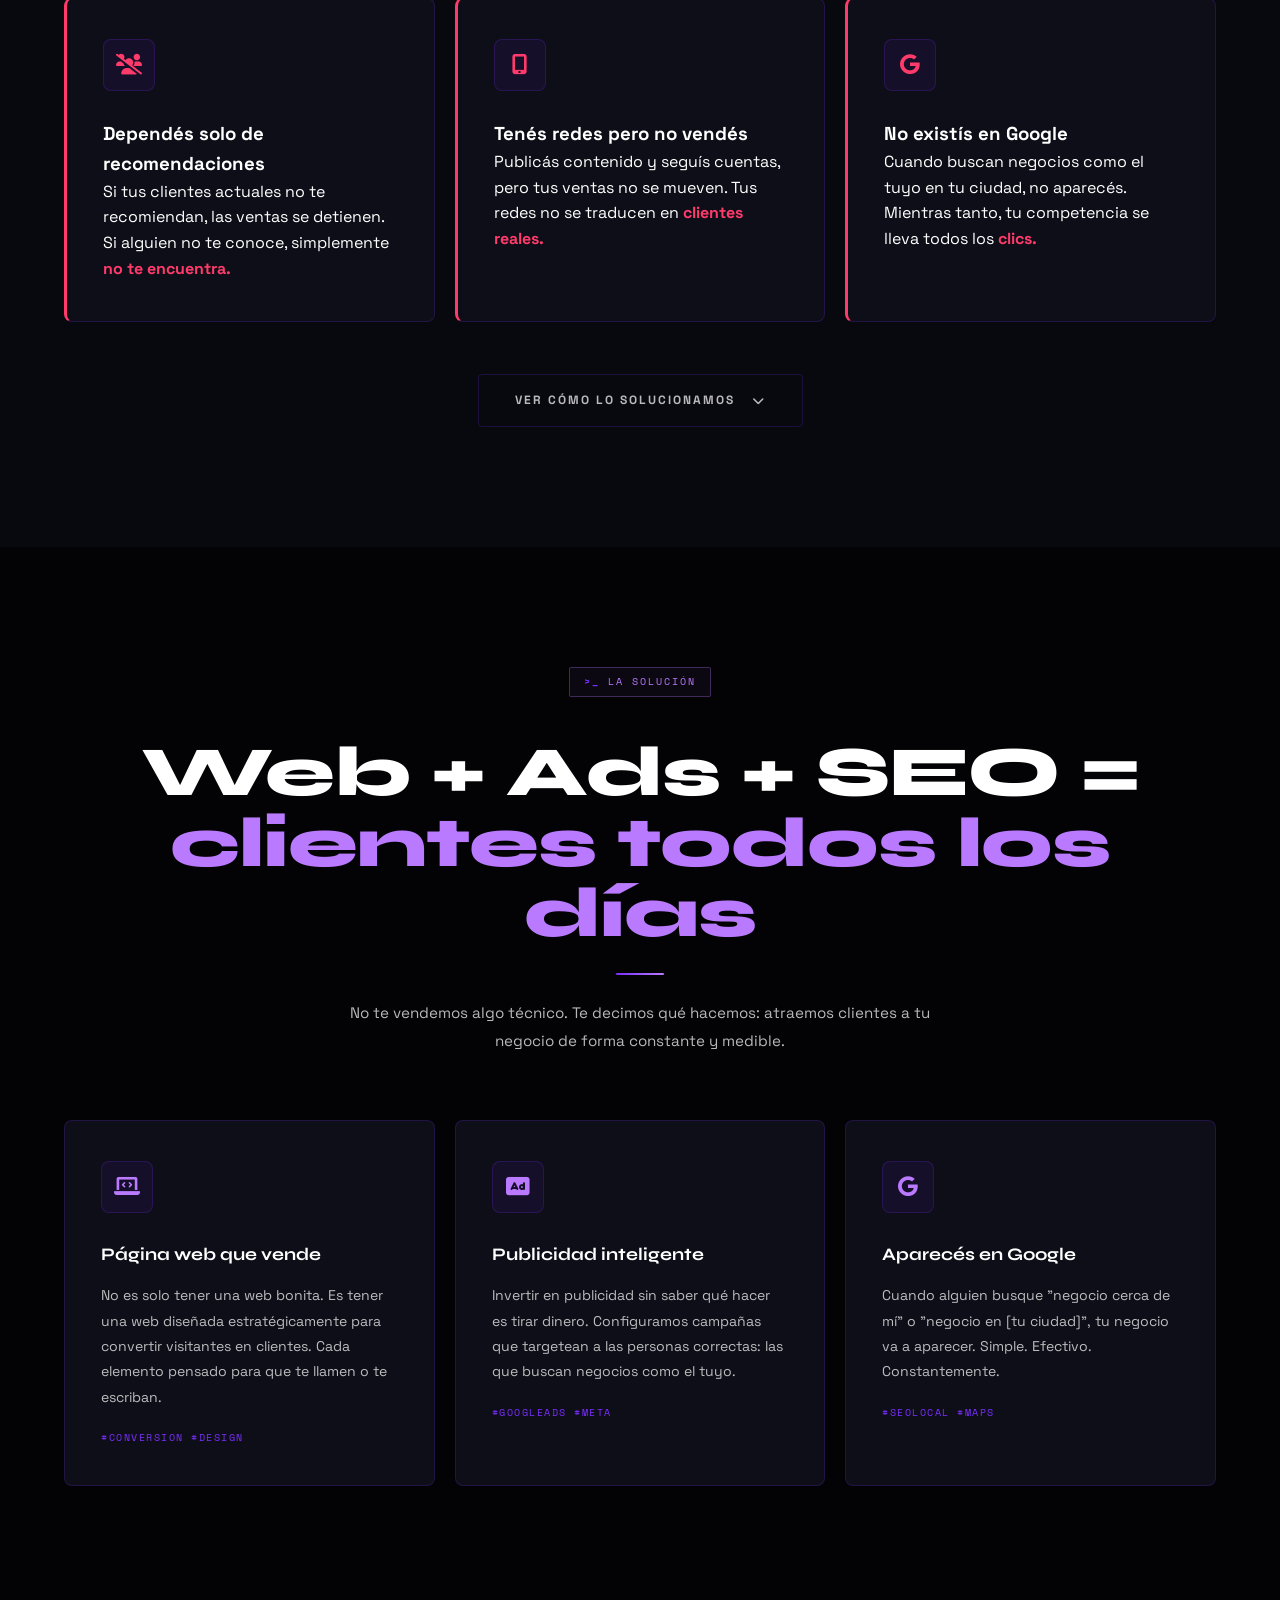
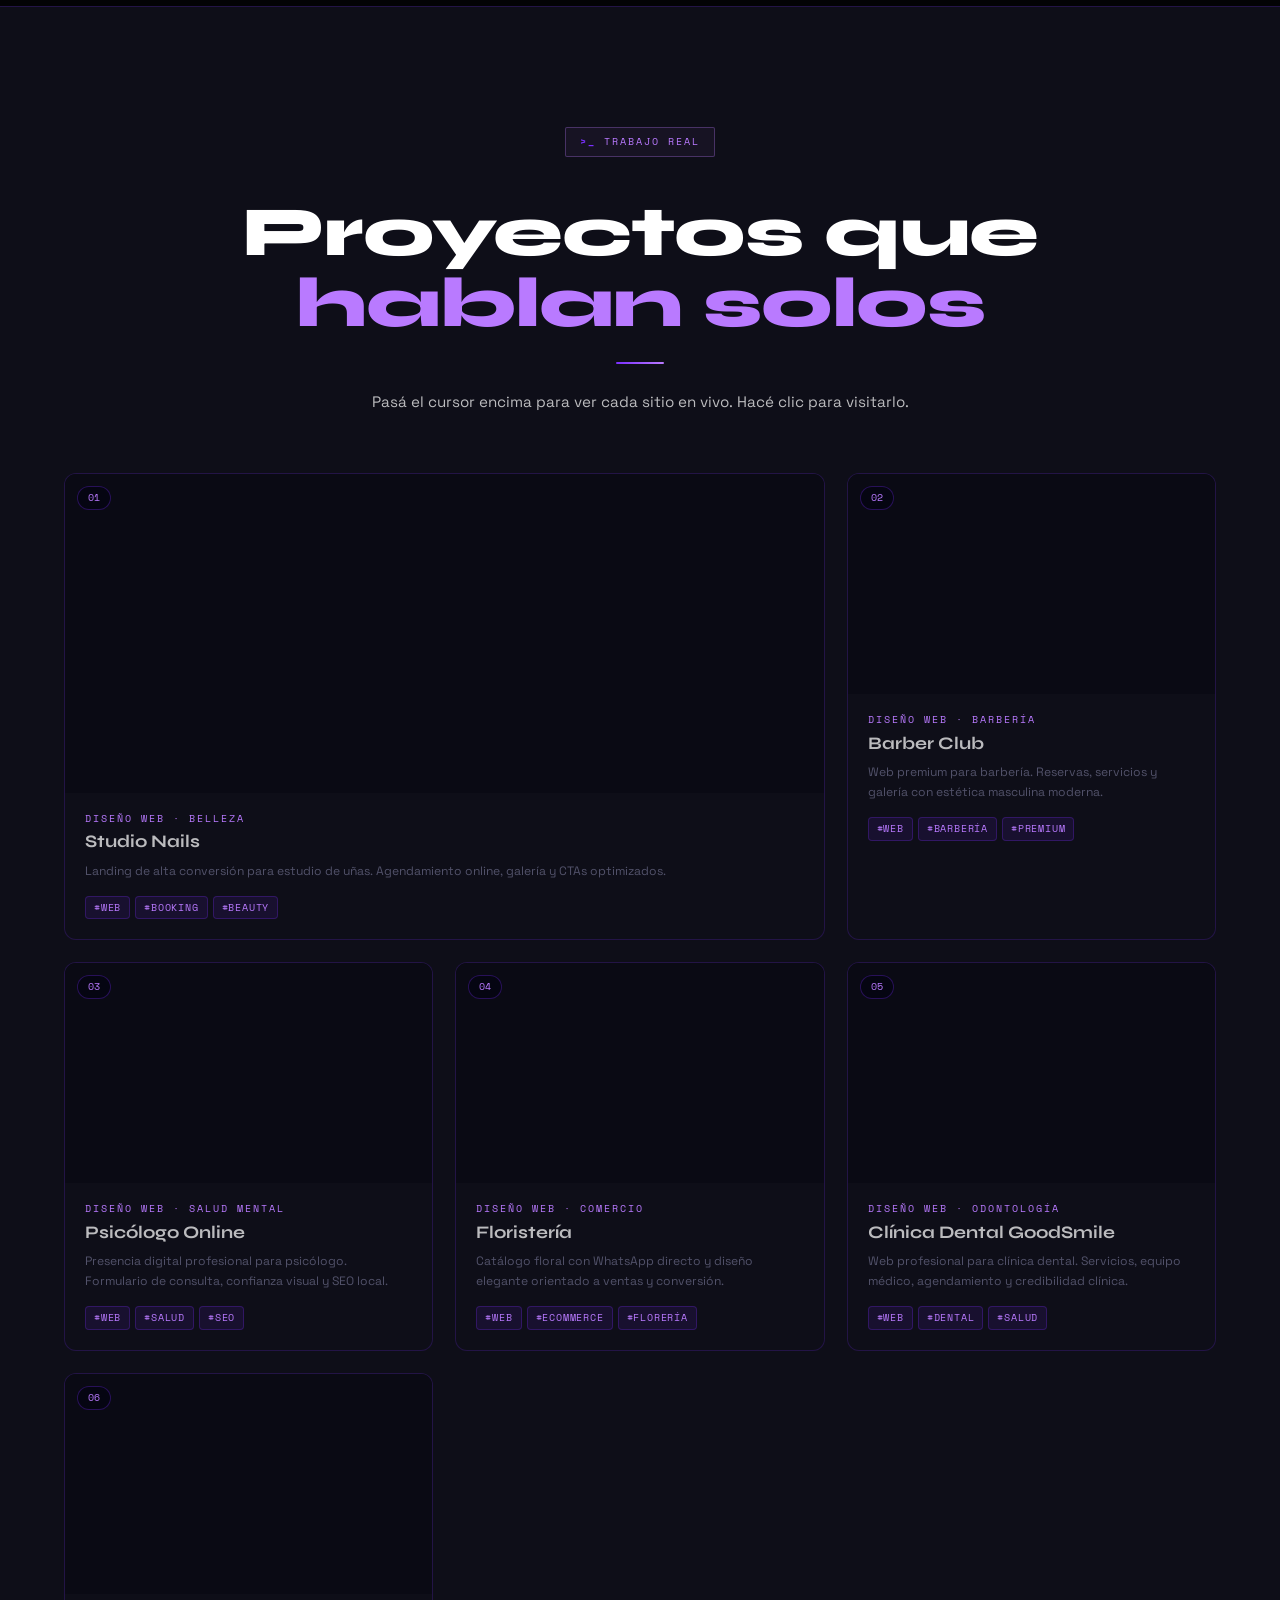
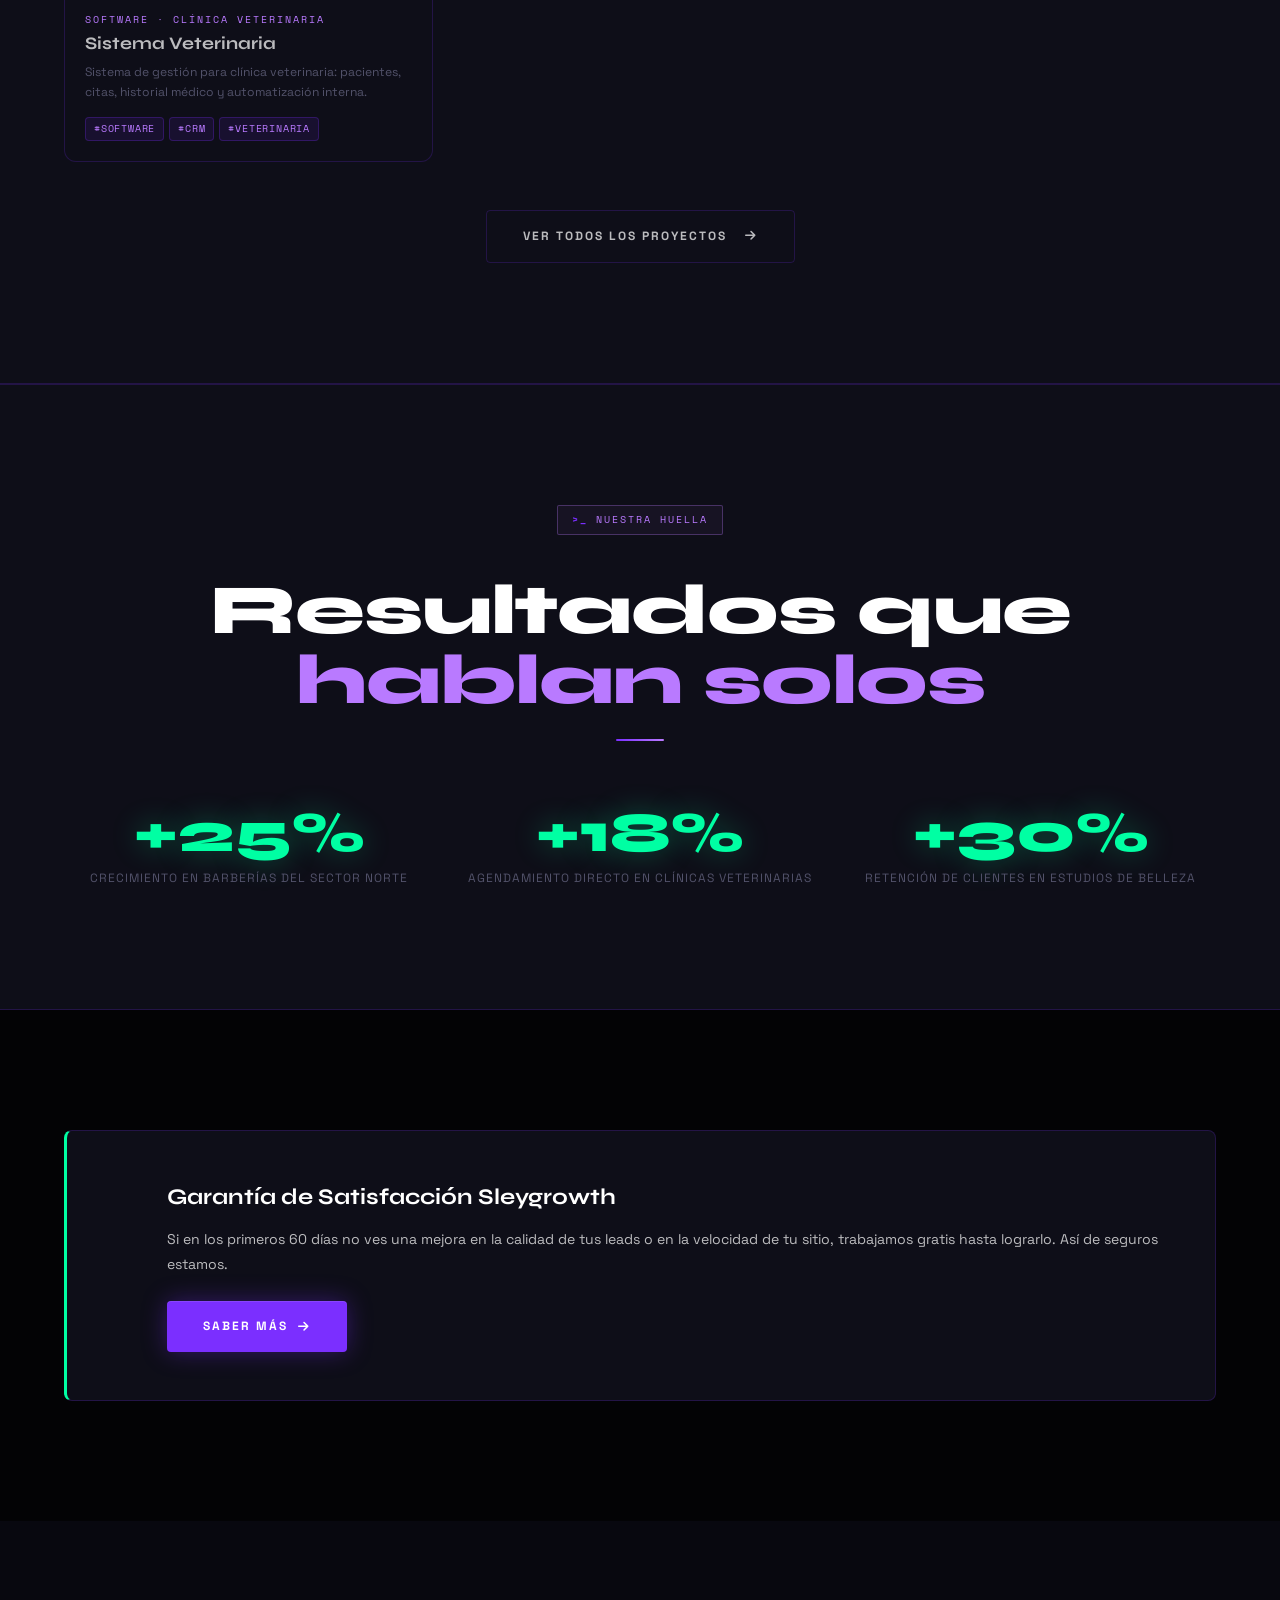
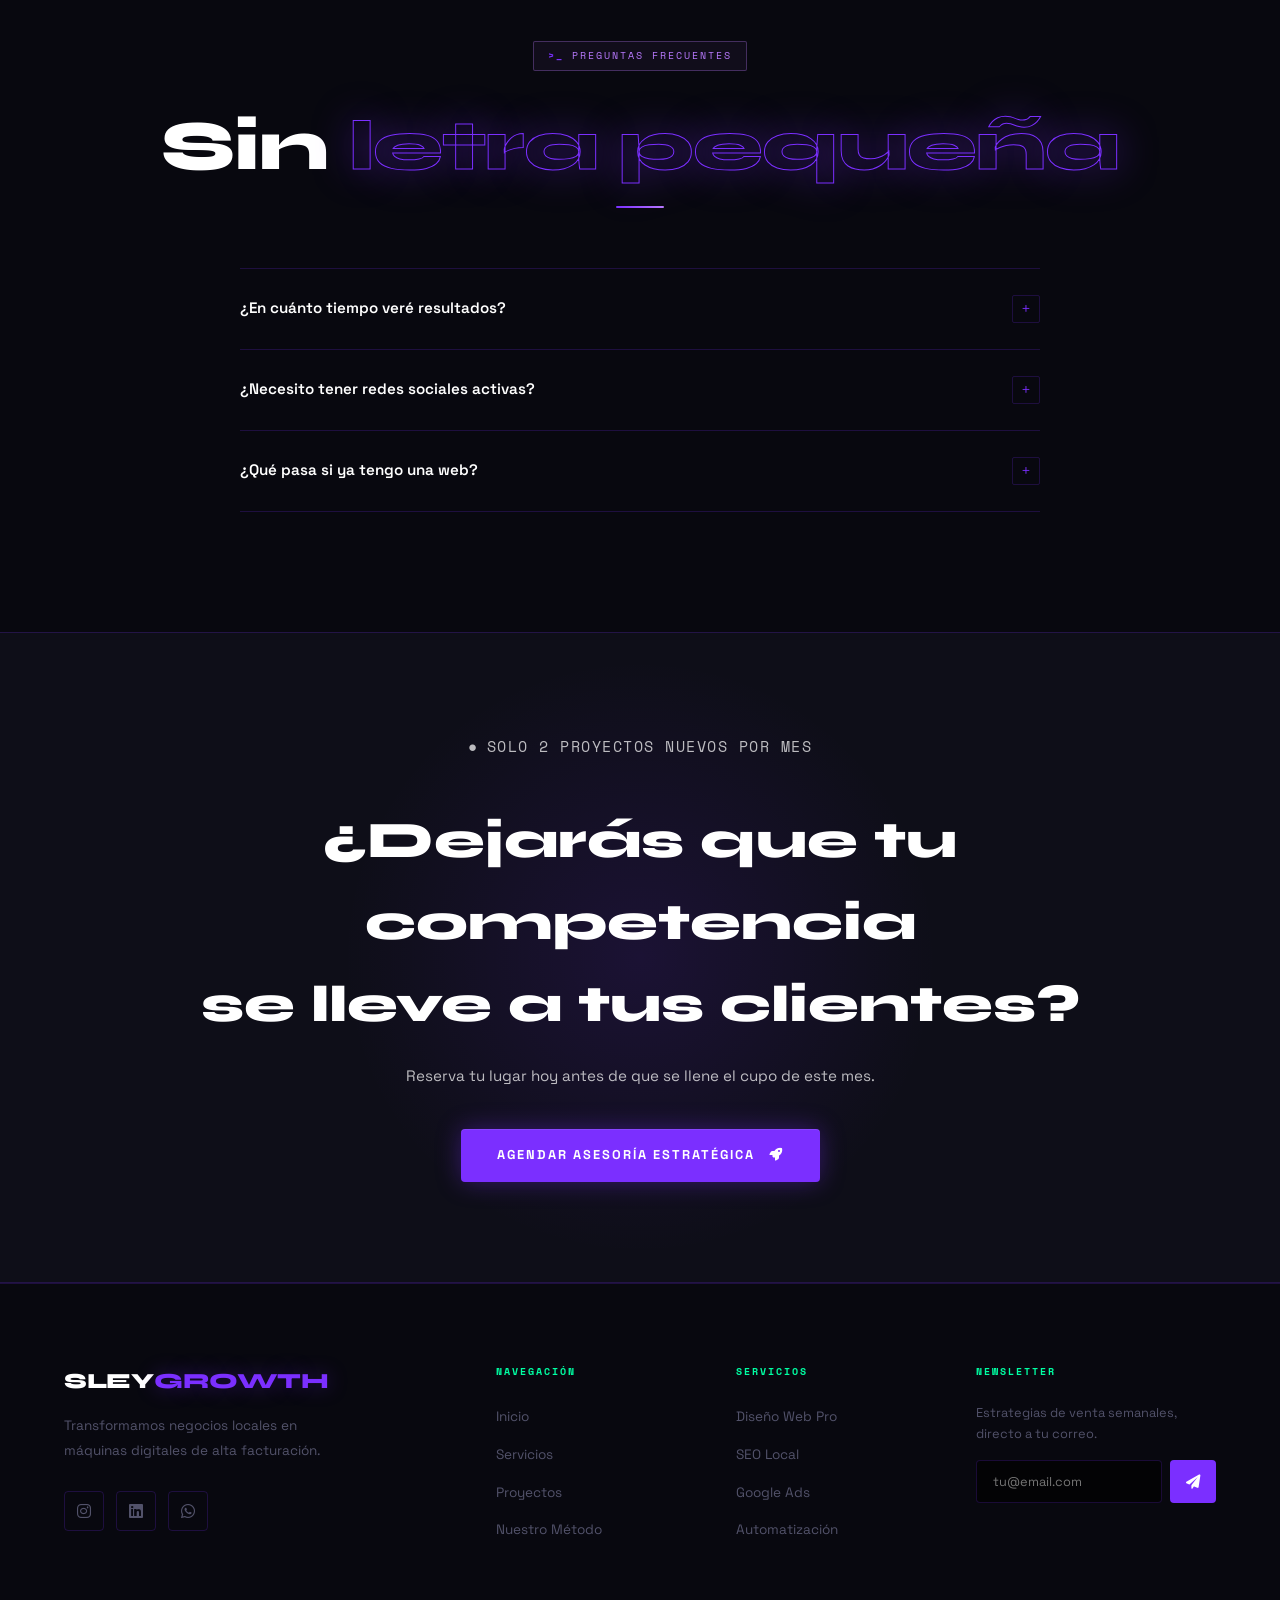
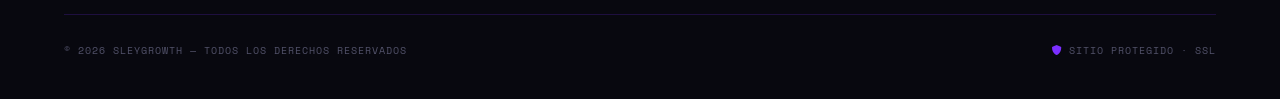
==== commit 18040c49: "descripción del cambio" ====
--- a/index.html
+++ b/index.html
@@ -1,4 +1,4 @@
-<!DOCTYPE html>
+}<!DOCTYPE html>
 <html lang="es">
 <head>
   <meta charset="UTF-8">
@@ -7,6 +7,137 @@
   <meta name="description" content="Estrategias de crecimiento real para negocios locales. Elevamos tu facturación con sistemas de prospección automatizados.">
   <link rel="stylesheet" href="style.css">
   <link href="https://cdnjs.cloudflare.com/ajax/libs/font-awesome/6.0.0/css/all.min.css" rel="stylesheet">
+  <style>
+    /* ── PORTFOLIO CARDS ── */
+    .portfolio-grid {
+      display: grid;
+      grid-template-columns: repeat(3, 1fr);
+      gap: 22px;
+    }
+    @media(max-width:900px){.portfolio-grid{grid-template-columns:1fr 1fr;}}
+    @media(max-width:560px){.portfolio-grid{grid-template-columns:1fr;}}
+
+    .proj-card {
+      position: relative;
+      border-radius: 12px;
+      overflow: hidden;
+      border: 1px solid var(--border);
+      background: var(--panel);
+      display: block;
+      text-decoration: none;
+      transition: transform .35s cubic-bezier(.22,1,.36,1), box-shadow .35s ease, border-color .25s ease;
+      cursor: pointer;
+    }
+    .proj-card:hover, .proj-card:focus-visible {
+      transform: translateY(-7px) scale(1.015);
+      box-shadow: 0 28px 64px rgba(0,0,0,.6), 0 0 0 1px var(--neon);
+      border-color: var(--neon);
+    }
+
+    .proj-preview {
+      position: relative;
+      width: 100%;
+      padding-bottom: 60%;
+      overflow: hidden;
+      background: #0a0a14;
+    }
+    .proj-preview iframe {
+      position: absolute;
+      top: 0; left: 0;
+      width: 250%; height: 250%;
+      transform: scale(0.4);
+      transform-origin: top left;
+      border: none;
+      pointer-events: none;
+    }
+
+    /* GitHub / software card */
+    .proj-card.is-github .proj-preview {
+      padding-bottom: 0;
+      height: 190px;
+      background: linear-gradient(135deg,#0d1117,#161b22);
+      display: flex;
+      align-items: center;
+      justify-content: center;
+    }
+    .gh-inner { display:flex;flex-direction:column;align-items:center;gap:14px; }
+    .gh-inner i { font-size:60px;color:#58a6ff;opacity:.8; }
+    .gh-inner span { font-size:.65rem;letter-spacing:2px;text-transform:uppercase;color:#58a6ff;opacity:.55;font-family:var(--font-mono,monospace); }
+
+    .proj-overlay {
+      position: absolute;
+      inset: 0;
+      background: linear-gradient(180deg,transparent 25%,rgba(5,5,18,.93) 100%);
+      display: flex;
+      align-items: flex-end;
+      justify-content: flex-end;
+      padding: 14px;
+      opacity: 0;
+      transition: opacity .28s ease;
+    }
+    .proj-card:hover .proj-overlay,
+    .proj-card:focus-visible .proj-overlay { opacity: 1; }
+    .proj-card.is-github .proj-overlay { opacity: 1; }
+
+    .proj-visit-btn {
+      display: inline-flex;
+      align-items: center;
+      gap: 7px;
+      background: var(--neon);
+      color: #fff;
+      font-size: .72rem;
+      font-weight: 700;
+      letter-spacing: 1px;
+      text-transform: uppercase;
+      padding: 9px 16px;
+      border-radius: 6px;
+      font-family: var(--font-display, sans-serif);
+      transition: background .2s;
+      white-space: nowrap;
+    }
+    .proj-visit-btn:hover { background: #5a1fd6; }
+
+    .proj-num {
+      position: absolute;
+      top: 12px; left: 12px;
+      font-family: var(--font-mono,monospace);
+      font-size: .62rem;
+      color: var(--neon);
+      background: rgba(5,5,18,.75);
+      backdrop-filter: blur(6px);
+      border: 1px solid rgba(123,47,255,.3);
+      padding: 3px 10px;
+      border-radius: 20px;
+      z-index: 2;
+    }
+
+    .proj-info {
+      padding: 18px 20px 20px;
+      display: flex;
+      flex-direction: column;
+      gap: 5px;
+    }
+    .proj-cat { font-size:.62rem;letter-spacing:2px;text-transform:uppercase;color:var(--neon);font-family:var(--font-mono,monospace); }
+    .proj-name { font-family:var(--font-display,sans-serif);font-size:1.1rem;font-weight:700;color:var(--text);margin:0;line-height:1.2; }
+    .proj-desc { font-size:.76rem;color:var(--muted);line-height:1.65;margin:3px 0 0; }
+    .proj-tags { display:flex;flex-wrap:wrap;gap:5px;margin-top:10px; }
+    .proj-tag {
+      font-size:.6rem;letter-spacing:.8px;text-transform:uppercase;
+      padding:3px 8px;border-radius:4px;
+      background:rgba(123,47,255,.1);
+      border:1px solid rgba(123,47,255,.25);
+      color:var(--neon);
+      font-family:var(--font-mono,monospace);
+    }
+
+    /* Featured card spans 2 cols */
+    .proj-card.featured { grid-column: span 2; }
+    .proj-card.featured .proj-preview { padding-bottom: 42%; }
+    @media(max-width:900px){
+      .proj-card.featured { grid-column: span 1; }
+      .proj-card.featured .proj-preview { padding-bottom: 60%; }
+    }
+  </style>
 </head>
 <body>
 
@@ -57,12 +188,8 @@
         </div>
       </div>
 
-      <!-- HERO RIGHT: floating cards + code snippet -->
       <div class="reveal-r" style="position:relative; min-height:420px;">
-        <!-- BG glow -->
         <div style="position:absolute;top:50%;left:50%;transform:translate(-50%,-50%);width:400px;height:400px;background:radial-gradient(circle,rgba(123,47,255,0.15),transparent 70%);pointer-events:none;border-radius:50%;"></div>
-
-        <!-- Code terminal -->
         <div style="background:var(--panel);border:1px solid var(--border);border-radius:8px;padding:32px;font-family:var(--font-mono);font-size:0.78rem;line-height:1.9;position:relative;z-index:1;">
           <div style="display:flex;gap:8px;margin-bottom:20px;">
             <span style="width:10px;height:10px;background:#ff5f57;border-radius:50%;"></span>
@@ -81,8 +208,6 @@
           <div style="color:var(--muted);">// exportar resultados</div>
           <div style="color:var(--text);"><span style="color:var(--neon);">export default</span> growth<span style="color:var(--v);animation:blink 1.2s step-end infinite;">_</span></div>
         </div>
-
-        <!-- Floating badge -->
         <div class="sg-hero-float" style="top:-20px;right:-20px;">
           <div class="sg-hero-float-icon"><i class="fas fa-chart-line"></i></div>
           <div>
@@ -106,22 +231,10 @@
 <section style="position:relative;z-index:1;">
   <div class="container">
     <div class="sg-stats reveal">
-      <div class="sg-stat">
-        <span class="sg-stat-num">150+</span>
-        <span class="sg-stat-label">Proyectos lanzados</span>
-      </div>
-      <div class="sg-stat">
-        <span class="sg-stat-num">35%</span>
-        <span class="sg-stat-label">Aumento en leads</span>
-      </div>
-      <div class="sg-stat">
-        <span class="sg-stat-num">24/7</span>
-        <span class="sg-stat-label">Soporte activo</span>
-      </div>
-      <div class="sg-stat">
-        <span class="sg-stat-num">100%</span>
-        <span class="sg-stat-label">Enfoque local</span>
-      </div>
+      <div class="sg-stat"><span class="sg-stat-num">150+</span><span class="sg-stat-label">Proyectos lanzados</span></div>
+      <div class="sg-stat"><span class="sg-stat-num">35%</span><span class="sg-stat-label">Aumento en leads</span></div>
+      <div class="sg-stat"><span class="sg-stat-num">24/7</span><span class="sg-stat-label">Soporte activo</span></div>
+      <div class="sg-stat"><span class="sg-stat-num">100%</span><span class="sg-stat-label">Enfoque local</span></div>
     </div>
   </div>
 </section>
@@ -189,6 +302,143 @@
     </div>
   </div>
 </section>
+
+<!-- ═══════════════════════════════════════════════════ -->
+<!-- PROYECTOS (NUEVO) -->
+<!-- ═══════════════════════════════════════════════════ -->
+<section class="sg-section sg-section-panel" id="proyectos" style="border-top:1px solid var(--border);border-bottom:1px solid var(--border);">
+  <div class="container">
+    <div style="text-align:center; margin-bottom:56px;" class="reveal">
+      <span class="sg-badge">Trabajo real</span>
+      <h2 class="sg-title" style="margin:20px 0 16px;">Proyectos que <span class="solid">hablan solos</span></h2>
+      <div class="sg-rule sg-rule-center"></div>
+      <p class="sg-subtitle sg-subtitle-center">Pasá el cursor encima para ver cada sitio en vivo. Hacé clic para visitarlo.</p>
+    </div>
+
+    <div class="portfolio-grid">
+
+      <!-- 1 Studio Nails (featured) -->
+      <a href="https://fastidious-axolotl-12bda4.netlify.app/" target="_blank" rel="noopener" class="proj-card featured reveal" style="transition-delay:0s">
+        <span class="proj-num">01</span>
+        <div class="proj-preview">
+          <iframe src="https://fastidious-axolotl-12bda4.netlify.app/" loading="lazy" title="Studio Nails" sandbox="allow-scripts allow-same-origin"></iframe>
+          <div class="proj-overlay">
+            <span class="proj-visit-btn"><i class="fas fa-external-link-alt"></i> Ver sitio</span>
+          </div>
+        </div>
+        <div class="proj-info">
+          <span class="proj-cat">Diseño Web · Belleza</span>
+          <h3 class="proj-name">Studio Nails</h3>
+          <p class="proj-desc">Landing de alta conversión para estudio de uñas. Agendamiento online, galería y CTAs optimizados.</p>
+          <div class="proj-tags">
+            <span class="proj-tag">#web</span><span class="proj-tag">#booking</span><span class="proj-tag">#beauty</span>
+          </div>
+        </div>
+      </a>
+
+      <!-- 2 Barber Club -->
+      <a href="https://glowing-torrone-d9dd82.netlify.app/" target="_blank" rel="noopener" class="proj-card reveal" style="transition-delay:0.05s">
+        <span class="proj-num">02</span>
+        <div class="proj-preview">
+          <iframe src="https://glowing-torrone-d9dd82.netlify.app/" loading="lazy" title="Barber Club" sandbox="allow-scripts allow-same-origin"></iframe>
+          <div class="proj-overlay">
+            <span class="proj-visit-btn"><i class="fas fa-external-link-alt"></i> Ver sitio</span>
+          </div>
+        </div>
+        <div class="proj-info">
+          <span class="proj-cat">Diseño Web · Barbería</span>
+          <h3 class="proj-name">Barber Club</h3>
+          <p class="proj-desc">Web premium para barbería. Reservas, servicios y galería con estética masculina moderna.</p>
+          <div class="proj-tags">
+            <span class="proj-tag">#web</span><span class="proj-tag">#barbería</span><span class="proj-tag">#premium</span>
+          </div>
+        </div>
+      </a>
+
+      <!-- 3 Psicólogo -->
+      <a href="https://velvety-shortbread-3b3cd8.netlify.app/" target="_blank" rel="noopener" class="proj-card reveal" style="transition-delay:0.1s">
+        <span class="proj-num">03</span>
+        <div class="proj-preview">
+          <iframe src="https://velvety-shortbread-3b3cd8.netlify.app/" loading="lazy" title="Psicólogo Web" sandbox="allow-scripts allow-same-origin"></iframe>
+          <div class="proj-overlay">
+            <span class="proj-visit-btn"><i class="fas fa-external-link-alt"></i> Ver sitio</span>
+          </div>
+        </div>
+        <div class="proj-info">
+          <span class="proj-cat">Diseño Web · Salud Mental</span>
+          <h3 class="proj-name">Psicólogo Online</h3>
+          <p class="proj-desc">Presencia digital profesional para psicólogo. Formulario de consulta, confianza visual y SEO local.</p>
+          <div class="proj-tags">
+            <span class="proj-tag">#web</span><span class="proj-tag">#salud</span><span class="proj-tag">#seo</span>
+          </div>
+        </div>
+      </a>
+
+      <!-- 4 Floristería -->
+      <a href="https://symphonious-valkyrie-a2db98.netlify.app/" target="_blank" rel="noopener" class="proj-card reveal" style="transition-delay:0.15s">
+        <span class="proj-num">04</span>
+        <div class="proj-preview">
+          <iframe src="https://symphonious-valkyrie-a2db98.netlify.app/" loading="lazy" title="Floristería Web" sandbox="allow-scripts allow-same-origin"></iframe>
+          <div class="proj-overlay">
+            <span class="proj-visit-btn"><i class="fas fa-external-link-alt"></i> Ver sitio</span>
+          </div>
+        </div>
+        <div class="proj-info">
+          <span class="proj-cat">Diseño Web · Comercio</span>
+          <h3 class="proj-name">Floristería</h3>
+          <p class="proj-desc">Catálogo floral con WhatsApp directo y diseño elegante orientado a ventas y conversión.</p>
+          <div class="proj-tags">
+            <span class="proj-tag">#web</span><span class="proj-tag">#ecommerce</span><span class="proj-tag">#florería</span>
+          </div>
+        </div>
+      </a>
+
+      <!-- 5 Clínica Dental -->
+      <a href="https://clinica-dental-goodsmile.vercel.app/" target="_blank" rel="noopener" class="proj-card reveal" style="transition-delay:0.2s">
+        <span class="proj-num">05</span>
+        <div class="proj-preview">
+          <iframe src="https://clinica-dental-goodsmile.vercel.app/" loading="lazy" title="Clínica Dental GoodSmile" sandbox="allow-scripts allow-same-origin"></iframe>
+          <div class="proj-overlay">
+            <span class="proj-visit-btn"><i class="fas fa-external-link-alt"></i> Ver sitio</span>
+          </div>
+        </div>
+        <div class="proj-info">
+          <span class="proj-cat">Diseño Web · Odontología</span>
+          <h3 class="proj-name">Clínica Dental GoodSmile</h3>
+          <p class="proj-desc">Web profesional para clínica dental. Servicios, equipo médico, agendamiento y credibilidad clínica.</p>
+          <div class="proj-tags">
+            <span class="proj-tag">#web</span><span class="proj-tag">#dental</span><span class="proj-tag">#salud</span>
+          </div>
+        </div>
+      </a>
+
+      <!-- 6 Veterinaria - GitHub / Software -->
+      <a href="https://veterinaria-mpatitas.vercel.app/" target="_blank" rel="noopener" class="proj-card reveal" style="transition-delay:0.25s">
+        <span class="proj-num">06</span>
+        <div class="proj-preview">
+          <iframe src="https://veterinaria-mpatitas.vercel.app/" loading="lazy" title="Clínica Veterinaria Mpatitas" sandbox="allow-scripts allow-same-origin"></iframe>
+          <div class="proj-overlay">
+            <span class="proj-visit-btn"><i class="fas fa-external-link-alt"></i> Ver sitio</span>
+          </div>
+        </div>
+        <div class="proj-info">
+          <span class="proj-cat">Software · Clínica Veterinaria</span>
+          <h3 class="proj-name">Sistema Veterinaria</h3>
+          <p class="proj-desc">Sistema de gestión para clínica veterinaria: pacientes, citas, historial médico y automatización interna.</p>
+          <div class="proj-tags">
+            <span class="proj-tag">#software</span><span class="proj-tag">#crm</span><span class="proj-tag">#veterinaria</span>
+          </div>
+        </div>
+      </a>
+
+    </div>
+
+    <div style="text-align:center;margin-top:48px;" class="reveal">
+      <a href="portafolio.html" class="btn-ghost">Ver todos los proyectos <i class="fas fa-arrow-right" style="margin-left:8px;"></i></a>
+    </div>
+  </div>
+</section>
+<!-- ═══════════════════════════════════════════════════ -->
 
 <!-- RESULTADOS -->
 <section class="sg-section sg-section-panel" style="border-top:1px solid var(--border);border-bottom:1px solid var(--border);">
